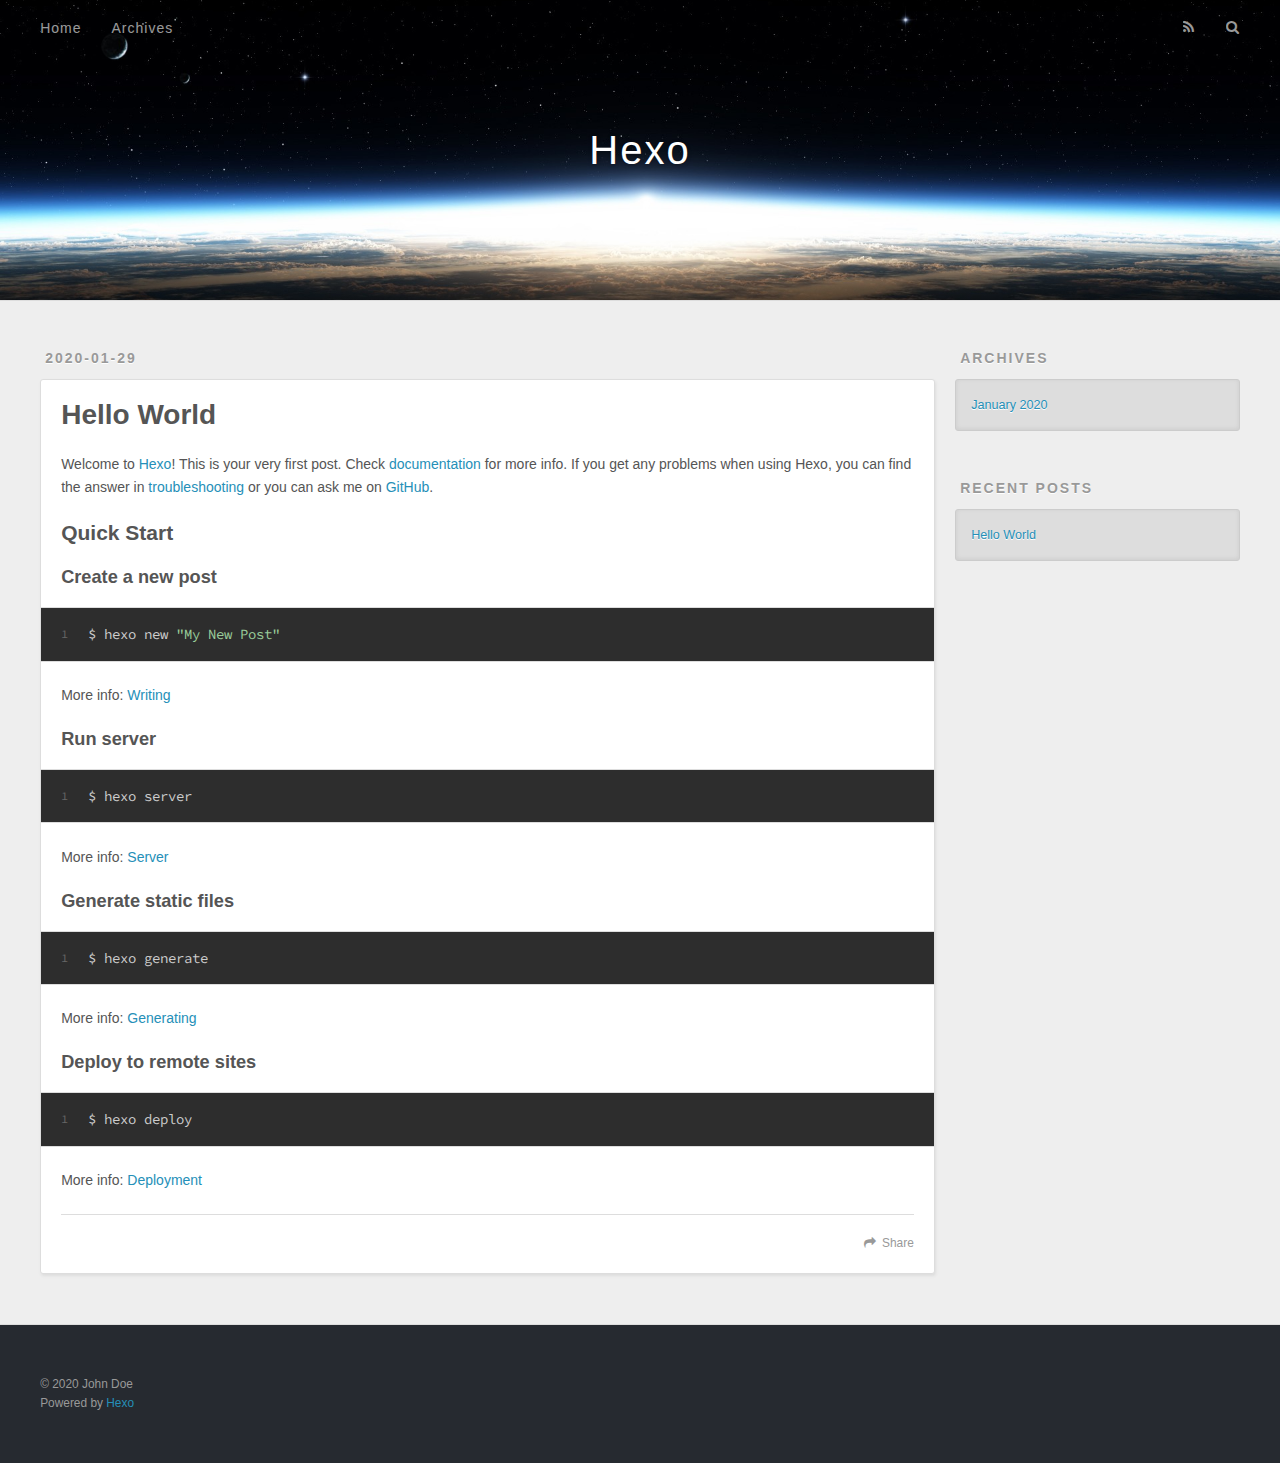
==== index.html @ 9fbd3152 "Site updated: 2020-01-29 19:41:15" ====
<!DOCTYPE html>
<html>
<head>
  <meta charset="utf-8">
  

  
  <title>Hexo</title>
  <meta name="viewport" content="width=device-width, initial-scale=1, maximum-scale=1">
  <meta property="og:type" content="website">
<meta property="og:title" content="Hexo">
<meta property="og:url" content="http://yoursite.com/index.html">
<meta property="og:site_name" content="Hexo">
<meta property="og:locale" content="en_US">
<meta property="article:author" content="John Doe">
<meta name="twitter:card" content="summary">
  
    <link rel="alternate" href="/atom.xml" title="Hexo" type="application/atom+xml">
  
  
    <link rel="icon" href="/favicon.png">
  
  
    <link href="//fonts.googleapis.com/css?family=Source+Code+Pro" rel="stylesheet" type="text/css">
  
  
<link rel="stylesheet" href="/css/style.css">

<meta name="generator" content="Hexo 4.2.0"></head>

<body>
  <div id="container">
    <div id="wrap">
      <header id="header">
  <div id="banner"></div>
  <div id="header-outer" class="outer">
    <div id="header-title" class="inner">
      <h1 id="logo-wrap">
        <a href="/" id="logo">Hexo</a>
      </h1>
      
    </div>
    <div id="header-inner" class="inner">
      <nav id="main-nav">
        <a id="main-nav-toggle" class="nav-icon"></a>
        
          <a class="main-nav-link" href="/">Home</a>
        
          <a class="main-nav-link" href="/archives">Archives</a>
        
      </nav>
      <nav id="sub-nav">
        
          <a id="nav-rss-link" class="nav-icon" href="/atom.xml" title="RSS Feed"></a>
        
        <a id="nav-search-btn" class="nav-icon" title="Search"></a>
      </nav>
      <div id="search-form-wrap">
        <form action="//google.com/search" method="get" accept-charset="UTF-8" class="search-form"><input type="search" name="q" class="search-form-input" placeholder="Search"><button type="submit" class="search-form-submit">&#xF002;</button><input type="hidden" name="sitesearch" value="http://yoursite.com"></form>
      </div>
    </div>
  </div>
</header>
      <div class="outer">
        <section id="main">
  
    <article id="post-hello-world" class="article article-type-post" itemscope itemprop="blogPost">
  <div class="article-meta">
    <a href="/2020/01/29/hello-world/" class="article-date">
  <time datetime="2020-01-29T11:26:31.900Z" itemprop="datePublished">2020-01-29</time>
</a>
    
  </div>
  <div class="article-inner">
    
    
      <header class="article-header">
        
  
    <h1 itemprop="name">
      <a class="article-title" href="/2020/01/29/hello-world/">Hello World</a>
    </h1>
  

      </header>
    
    <div class="article-entry" itemprop="articleBody">
      
        <p>Welcome to <a href="https://hexo.io/" target="_blank" rel="noopener">Hexo</a>! This is your very first post. Check <a href="https://hexo.io/docs/" target="_blank" rel="noopener">documentation</a> for more info. If you get any problems when using Hexo, you can find the answer in <a href="https://hexo.io/docs/troubleshooting.html" target="_blank" rel="noopener">troubleshooting</a> or you can ask me on <a href="https://github.com/hexojs/hexo/issues" target="_blank" rel="noopener">GitHub</a>.</p>
<h2 id="Quick-Start"><a href="#Quick-Start" class="headerlink" title="Quick Start"></a>Quick Start</h2><h3 id="Create-a-new-post"><a href="#Create-a-new-post" class="headerlink" title="Create a new post"></a>Create a new post</h3><figure class="highlight bash"><table><tr><td class="gutter"><pre><span class="line">1</span><br></pre></td><td class="code"><pre><span class="line">$ hexo new <span class="string">"My New Post"</span></span><br></pre></td></tr></table></figure>

<p>More info: <a href="https://hexo.io/docs/writing.html" target="_blank" rel="noopener">Writing</a></p>
<h3 id="Run-server"><a href="#Run-server" class="headerlink" title="Run server"></a>Run server</h3><figure class="highlight bash"><table><tr><td class="gutter"><pre><span class="line">1</span><br></pre></td><td class="code"><pre><span class="line">$ hexo server</span><br></pre></td></tr></table></figure>

<p>More info: <a href="https://hexo.io/docs/server.html" target="_blank" rel="noopener">Server</a></p>
<h3 id="Generate-static-files"><a href="#Generate-static-files" class="headerlink" title="Generate static files"></a>Generate static files</h3><figure class="highlight bash"><table><tr><td class="gutter"><pre><span class="line">1</span><br></pre></td><td class="code"><pre><span class="line">$ hexo generate</span><br></pre></td></tr></table></figure>

<p>More info: <a href="https://hexo.io/docs/generating.html" target="_blank" rel="noopener">Generating</a></p>
<h3 id="Deploy-to-remote-sites"><a href="#Deploy-to-remote-sites" class="headerlink" title="Deploy to remote sites"></a>Deploy to remote sites</h3><figure class="highlight bash"><table><tr><td class="gutter"><pre><span class="line">1</span><br></pre></td><td class="code"><pre><span class="line">$ hexo deploy</span><br></pre></td></tr></table></figure>

<p>More info: <a href="https://hexo.io/docs/one-command-deployment.html" target="_blank" rel="noopener">Deployment</a></p>

      
    </div>
    <footer class="article-footer">
      <a data-url="http://yoursite.com/2020/01/29/hello-world/" data-id="ck5z8h2la00008cvie84x15fy" class="article-share-link">Share</a>
      
      
    </footer>
  </div>
  
</article>


  


</section>
        
          <aside id="sidebar">
  
    

  
    

  
    
  
    
  <div class="widget-wrap">
    <h3 class="widget-title">Archives</h3>
    <div class="widget">
      <ul class="archive-list"><li class="archive-list-item"><a class="archive-list-link" href="/archives/2020/01/">January 2020</a></li></ul>
    </div>
  </div>


  
    
  <div class="widget-wrap">
    <h3 class="widget-title">Recent Posts</h3>
    <div class="widget">
      <ul>
        
          <li>
            <a href="/2020/01/29/hello-world/">Hello World</a>
          </li>
        
      </ul>
    </div>
  </div>

  
</aside>
        
      </div>
      <footer id="footer">
  
  <div class="outer">
    <div id="footer-info" class="inner">
      &copy; 2020 John Doe<br>
      Powered by <a href="http://hexo.io/" target="_blank">Hexo</a>
    </div>
  </div>
</footer>
    </div>
    <nav id="mobile-nav">
  
    <a href="/" class="mobile-nav-link">Home</a>
  
    <a href="/archives" class="mobile-nav-link">Archives</a>
  
</nav>
    

<script src="//ajax.googleapis.com/ajax/libs/jquery/2.0.3/jquery.min.js"></script>


  
<link rel="stylesheet" href="/fancybox/jquery.fancybox.css">

  
<script src="/fancybox/jquery.fancybox.pack.js"></script>




<script src="/js/script.js"></script>




  </div>
</body>
</html>
---- css/style.css ----
body {
  width: 100%;
}
body:before,
body:after {
  content: "";
  display: table;
}
body:after {
  clear: both;
}
html,
body,
div,
span,
applet,
object,
iframe,
h1,
h2,
h3,
h4,
h5,
h6,
p,
blockquote,
pre,
a,
abbr,
acronym,
address,
big,
cite,
code,
del,
dfn,
em,
img,
ins,
kbd,
q,
s,
samp,
small,
strike,
strong,
sub,
sup,
tt,
var,
dl,
dt,
dd,
ol,
ul,
li,
fieldset,
form,
label,
legend,
table,
caption,
tbody,
tfoot,
thead,
tr,
th,
td {
  margin: 0;
  padding: 0;
  border: 0;
  outline: 0;
  font-weight: inherit;
  font-style: inherit;
  font-family: inherit;
  font-size: 100%;
  vertical-align: baseline;
}
body {
  line-height: 1;
  color: #000;
  background: #fff;
}
ol,
ul {
  list-style: none;
}
table {
  border-collapse: separate;
  border-spacing: 0;
  vertical-align: middle;
}
caption,
th,
td {
  text-align: left;
  font-weight: normal;
  vertical-align: middle;
}
a img {
  border: none;
}
input,
button {
  margin: 0;
  padding: 0;
}
input::-moz-focus-inner,
button::-moz-focus-inner {
  border: 0;
  padding: 0;
}
@font-face {
  font-family: FontAwesome;
  font-style: normal;
  font-weight: normal;
  src: url("fonts/fontawesome-webfont.eot?v=#4.0.3");
  src: url("fonts/fontawesome-webfont.eot?#iefix&v=#4.0.3") format("embedded-opentype"), url("fonts/fontawesome-webfont.woff?v=#4.0.3") format("woff"), url("fonts/fontawesome-webfont.ttf?v=#4.0.3") format("truetype"), url("fonts/fontawesome-webfont.svg#fontawesomeregular?v=#4.0.3") format("svg");
}
html,
body,
#container {
  height: 100%;
}
body {
  background: #eee;
  font: 14px -apple-system, BlinkMacSystemFont, "Segoe UI", "Roboto", "Oxygen", "Ubuntu", "Cantarell", "Fira Sans", "Droid Sans", "Helvetica Neue", sans-serif;
  -webkit-text-size-adjust: 100%;
}
.outer {
  max-width: 1220px;
  margin: 0 auto;
  padding: 0 20px;
}
.outer:before,
.outer:after {
  content: "";
  display: table;
}
.outer:after {
  clear: both;
}
.inner {
  display: inline;
  float: left;
  width: 98.33333333333333%;
  margin: 0 0.833333333333333%;
}
.left,
.alignleft {
  float: left;
}
.right,
.alignright {
  float: right;
}
.clear {
  clear: both;
}
#container {
  position: relative;
}
.mobile-nav-on {
  overflow: hidden;
}
#wrap {
  height: 100%;
  width: 100%;
  position: absolute;
  top: 0;
  left: 0;
  -webkit-transition: 0.2s ease-out;
  -moz-transition: 0.2s ease-out;
  -ms-transition: 0.2s ease-out;
  transition: 0.2s ease-out;
  z-index: 1;
  background: #eee;
}
.mobile-nav-on #wrap {
  left: 280px;
}
@media screen and (min-width: 768px) {
  #main {
    display: inline;
    float: left;
    width: 73.33333333333333%;
    margin: 0 0.833333333333333%;
  }
}
.article-date,
.article-category-link,
.archive-year,
.widget-title {
  text-decoration: none;
  text-transform: uppercase;
  letter-spacing: 2px;
  color: #999;
  margin-bottom: 1em;
  margin-left: 5px;
  line-height: 1em;
  text-shadow: 0 1px #fff;
  font-weight: bold;
}
.article-inner,
.archive-article-inner {
  background: #fff;
  -webkit-box-shadow: 1px 2px 3px #ddd;
  box-shadow: 1px 2px 3px #ddd;
  border: 1px solid #ddd;
  border-radius: 3px;
}
.article-entry h1,
.widget h1 {
  font-size: 2em;
}
.article-entry h2,
.widget h2 {
  font-size: 1.5em;
}
.article-entry h3,
.widget h3 {
  font-size: 1.3em;
}
.article-entry h4,
.widget h4 {
  font-size: 1.2em;
}
.article-entry h5,
.widget h5 {
  font-size: 1em;
}
.article-entry h6,
.widget h6 {
  font-size: 1em;
  color: #999;
}
.article-entry hr,
.widget hr {
  border: 1px dashed #ddd;
}
.article-entry strong,
.widget strong {
  font-weight: bold;
}
.article-entry em,
.widget em,
.article-entry cite,
.widget cite {
  font-style: italic;
}
.article-entry sup,
.widget sup,
.article-entry sub,
.widget sub {
  font-size: 0.75em;
  line-height: 0;
  position: relative;
  vertical-align: baseline;
}
.article-entry sup,
.widget sup {
  top: -0.5em;
}
.article-entry sub,
.widget sub {
  bottom: -0.2em;
}
.article-entry small,
.widget small {
  font-size: 0.85em;
}
.article-entry acronym,
.widget acronym,
.article-entry abbr,
.widget abbr {
  border-bottom: 1px dotted;
}
.article-entry ul,
.widget ul,
.article-entry ol,
.widget ol,
.article-entry dl,
.widget dl {
  margin: 0 20px;
  line-height: 1.6em;
}
.article-entry ul ul,
.widget ul ul,
.article-entry ol ul,
.widget ol ul,
.article-entry ul ol,
.widget ul ol,
.article-entry ol ol,
.widget ol ol {
  margin-top: 0;
  margin-bottom: 0;
}
.article-entry ul,
.widget ul {
  list-style: disc;
}
.article-entry ol,
.widget ol {
  list-style: decimal;
}
.article-entry dt,
.widget dt {
  font-weight: bold;
}
#header {
  height: 300px;
  position: relative;
  border-bottom: 1px solid #ddd;
}
#header:before,
#header:after {
  content: "";
  position: absolute;
  left: 0;
  right: 0;
  height: 40px;
}
#header:before {
  top: 0;
  background: -webkit-linear-gradient(rgba(0,0,0,0.2), transparent);
  background: -moz-linear-gradient(rgba(0,0,0,0.2), transparent);
  background: -ms-linear-gradient(rgba(0,0,0,0.2), transparent);
  background: linear-gradient(rgba(0,0,0,0.2), transparent);
}
#header:after {
  bottom: 0;
  background: -webkit-linear-gradient(transparent, rgba(0,0,0,0.2));
  background: -moz-linear-gradient(transparent, rgba(0,0,0,0.2));
  background: -ms-linear-gradient(transparent, rgba(0,0,0,0.2));
  background: linear-gradient(transparent, rgba(0,0,0,0.2));
}
#header-outer {
  height: 100%;
  position: relative;
}
#header-inner {
  position: relative;
  overflow: hidden;
}
#banner {
  position: absolute;
  top: 0;
  left: 0;
  width: 100%;
  height: 100%;
  background: url("images/banner.jpg") center #000;
  -webkit-background-size: cover;
  -moz-background-size: cover;
  background-size: cover;
  z-index: -1;
}
#header-title {
  text-align: center;
  height: 40px;
  position: absolute;
  top: 50%;
  left: 0;
  margin-top: -20px;
}
#logo,
#subtitle {
  text-decoration: none;
  color: #fff;
  font-weight: 300;
  text-shadow: 0 1px 4px rgba(0,0,0,0.3);
}
#logo {
  font-size: 40px;
  line-height: 40px;
  letter-spacing: 2px;
}
#subtitle {
  font-size: 16px;
  line-height: 16px;
  letter-spacing: 1px;
}
#subtitle-wrap {
  margin-top: 16px;
}
#main-nav {
  float: left;
  margin-left: -15px;
}
.nav-icon,
.main-nav-link {
  float: left;
  color: #fff;
  opacity: 0.6;
  text-decoration: none;
  text-shadow: 0 1px rgba(0,0,0,0.2);
  -webkit-transition: opacity 0.2s;
  -moz-transition: opacity 0.2s;
  -ms-transition: opacity 0.2s;
  transition: opacity 0.2s;
  display: block;
  padding: 20px 15px;
}
.nav-icon:hover,
.main-nav-link:hover {
  opacity: 1;
}
.nav-icon {
  font-family: FontAwesome;
  text-align: center;
  font-size: 14px;
  width: 14px;
  height: 14px;
  padding: 20px 15px;
  position: relative;
  cursor: pointer;
}
.main-nav-link {
  font-weight: 300;
  letter-spacing: 1px;
}
@media screen and (max-width: 479px) {
  .main-nav-link {
    display: none;
  }
}
#main-nav-toggle {
  display: none;
}
#main-nav-toggle:before {
  content: "\f0c9";
}
@media screen and (max-width: 479px) {
  #main-nav-toggle {
    display: block;
  }
}
#sub-nav {
  float: right;
  margin-right: -15px;
}
#nav-rss-link:before {
  content: "\f09e";
}
#nav-search-btn:before {
  content: "\f002";
}
#search-form-wrap {
  position: absolute;
  top: 15px;
  width: 150px;
  height: 30px;
  right: -150px;
  opacity: 0;
  -webkit-transition: 0.2s ease-out;
  -moz-transition: 0.2s ease-out;
  -ms-transition: 0.2s ease-out;
  transition: 0.2s ease-out;
}
#search-form-wrap.on {
  opacity: 1;
  right: 0;
}
@media screen and (max-width: 479px) {
  #search-form-wrap {
    width: 100%;
    right: -100%;
  }
}
.search-form {
  position: absolute;
  top: 0;
  left: 0;
  right: 0;
  background: #fff;
  padding: 5px 15px;
  border-radius: 15px;
  -webkit-box-shadow: 0 0 10px rgba(0,0,0,0.3);
  box-shadow: 0 0 10px rgba(0,0,0,0.3);
}
.search-form-input {
  border: none;
  background: none;
  color: #555;
  width: 100%;
  font: 13px -apple-system, BlinkMacSystemFont, "Segoe UI", "Roboto", "Oxygen", "Ubuntu", "Cantarell", "Fira Sans", "Droid Sans", "Helvetica Neue", sans-serif;
  outline: none;
}
.search-form-input::-webkit-search-results-decoration,
.search-form-input::-webkit-search-cancel-button {
  -webkit-appearance: none;
}
.search-form-submit {
  position: absolute;
  top: 50%;
  right: 10px;
  margin-top: -7px;
  font: 13px FontAwesome;
  border: none;
  background: none;
  color: #bbb;
  cursor: pointer;
}
.search-form-submit:hover,
.search-form-submit:focus {
  color: #777;
}
.article {
  margin: 50px 0;
}
.article-inner {
  overflow: hidden;
}
.article-meta:before,
.article-meta:after {
  content: "";
  display: table;
}
.article-meta:after {
  clear: both;
}
.article-date {
  float: left;
}
.article-category {
  float: left;
  line-height: 1em;
  color: #ccc;
  text-shadow: 0 1px #fff;
  margin-left: 8px;
}
.article-category:before {
  content: "\2022";
}
.article-category-link {
  margin: 0 12px 1em;
}
.article-header {
  padding: 20px 20px 0;
}
.article-title {
  text-decoration: none;
  font-size: 2em;
  font-weight: bold;
  color: #555;
  line-height: 1.1em;
  -webkit-transition: color 0.2s;
  -moz-transition: color 0.2s;
  -ms-transition: color 0.2s;
  transition: color 0.2s;
}
a.article-title:hover {
  color: #258fb8;
}
.article-entry {
  color: #555;
  padding: 0 20px;
}
.article-entry:before,
.article-entry:after {
  content: "";
  display: table;
}
.article-entry:after {
  clear: both;
}
.article-entry p,
.article-entry table {
  line-height: 1.6em;
  margin: 1.6em 0;
}
.article-entry h1,
.article-entry h2,
.article-entry h3,
.article-entry h4,
.article-entry h5,
.article-entry h6 {
  font-weight: bold;
}
.article-entry h1,
.article-entry h2,
.article-entry h3,
.article-entry h4,
.article-entry h5,
.article-entry h6 {
  line-height: 1.1em;
  margin: 1.1em 0;
}
.article-entry a {
  color: #258fb8;
  text-decoration: none;
}
.article-entry a:hover {
  text-decoration: underline;
}
.article-entry ul,
.article-entry ol,
.article-entry dl {
  margin-top: 1.6em;
  margin-bottom: 1.6em;
}
.article-entry img,
.article-entry video {
  max-width: 100%;
  height: auto;
  display: block;
  margin: auto;
}
.article-entry iframe {
  border: none;
}
.article-entry table {
  width: 100%;
  border-collapse: collapse;
  border-spacing: 0;
}
.article-entry th {
  font-weight: bold;
  border-bottom: 3px solid #ddd;
  padding-bottom: 0.5em;
}
.article-entry td {
  border-bottom: 1px solid #ddd;
  padding: 10px 0;
}
.article-entry blockquote {
  font-family: Georgia, "Times New Roman", serif;
  font-size: 1.4em;
  margin: 1.6em 20px;
  text-align: center;
}
.article-entry blockquote footer {
  font-size: 14px;
  margin: 1.6em 0;
  font-family: -apple-system, BlinkMacSystemFont, "Segoe UI", "Roboto", "Oxygen", "Ubuntu", "Cantarell", "Fira Sans", "Droid Sans", "Helvetica Neue", sans-serif;
}
.article-entry blockquote footer cite:before {
  content: "—";
  padding: 0 0.5em;
}
.article-entry .pullquote {
  text-align: left;
  width: 45%;
  margin: 0;
}
.article-entry .pullquote.left {
  margin-left: 0.5em;
  margin-right: 1em;
}
.article-entry .pullquote.right {
  margin-right: 0.5em;
  margin-left: 1em;
}
.article-entry .caption {
  color: #999;
  display: block;
  font-size: 0.9em;
  margin-top: 0.5em;
  position: relative;
  text-align: center;
}
.article-entry .video-container {
  position: relative;
  padding-top: 56.25%;
  height: 0;
  overflow: hidden;
}
.article-entry .video-container iframe,
.article-entry .video-container object,
.article-entry .video-container embed {
  position: absolute;
  top: 0;
  left: 0;
  width: 100%;
  height: 100%;
  margin-top: 0;
}
.article-more-link a {
  display: inline-block;
  line-height: 1em;
  padding: 6px 15px;
  border-radius: 15px;
  background: #eee;
  color: #999;
  text-shadow: 0 1px #fff;
  text-decoration: none;
}
.article-more-link a:hover {
  background: #258fb8;
  color: #fff;
  text-decoration: none;
  text-shadow: 0 1px #1e7293;
}
.article-footer {
  font-size: 0.85em;
  line-height: 1.6em;
  border-top: 1px solid #ddd;
  padding-top: 1.6em;
  margin: 0 20px 20px;
}
.article-footer:before,
.article-footer:after {
  content: "";
  display: table;
}
.article-footer:after {
  clear: both;
}
.article-footer a {
  color: #999;
  text-decoration: none;
}
.article-footer a:hover {
  color: #555;
}
.article-tag-list-item {
  float: left;
  margin-right: 10px;
}
.article-tag-list-link:before {
  content: "#";
}
.article-comment-link {
  float: right;
}
.article-comment-link:before {
  content: "\f075";
  font-family: FontAwesome;
  padding-right: 8px;
}
.article-share-link {
  cursor: pointer;
  float: right;
  margin-left: 20px;
}
.article-share-link:before {
  content: "\f064";
  font-family: FontAwesome;
  padding-right: 6px;
}
#article-nav {
  position: relative;
}
#article-nav:before,
#article-nav:after {
  content: "";
  display: table;
}
#article-nav:after {
  clear: both;
}
@media screen and (min-width: 768px) {
  #article-nav {
    margin: 50px 0;
  }
  #article-nav:before {
    width: 8px;
    height: 8px;
    position: absolute;
    top: 50%;
    left: 50%;
    margin-top: -4px;
    margin-left: -4px;
    content: "";
    border-radius: 50%;
    background: #ddd;
    -webkit-box-shadow: 0 1px 2px #fff;
    box-shadow: 0 1px 2px #fff;
  }
}
.article-nav-link-wrap {
  text-decoration: none;
  text-shadow: 0 1px #fff;
  color: #999;
  -webkit-box-sizing: border-box;
  -moz-box-sizing: border-box;
  box-sizing: border-box;
  margin-top: 50px;
  text-align: center;
  display: block;
}
.article-nav-link-wrap:hover {
  color: #555;
}
@media screen and (min-width: 768px) {
  .article-nav-link-wrap {
    width: 50%;
    margin-top: 0;
  }
}
@media screen and (min-width: 768px) {
  #article-nav-newer {
    float: left;
    text-align: right;
    padding-right: 20px;
  }
}
@media screen and (min-width: 768px) {
  #article-nav-older {
    float: right;
    text-align: left;
    padding-left: 20px;
  }
}
.article-nav-caption {
  text-transform: uppercase;
  letter-spacing: 2px;
  color: #ddd;
  line-height: 1em;
  font-weight: bold;
}
#article-nav-newer .article-nav-caption {
  margin-right: -2px;
}
.article-nav-title {
  font-size: 0.85em;
  line-height: 1.6em;
  margin-top: 0.5em;
}
.article-share-box {
  position: absolute;
  display: none;
  background: #fff;
  -webkit-box-shadow: 1px 2px 10px rgba(0,0,0,0.2);
  box-shadow: 1px 2px 10px rgba(0,0,0,0.2);
  border-radius: 3px;
  margin-left: -145px;
  overflow: hidden;
  z-index: 1;
}
.article-share-box.on {
  display: block;
}
.article-share-input {
  width: 100%;
  background: none;
  -webkit-box-sizing: border-box;
  -moz-box-sizing: border-box;
  box-sizing: border-box;
  font: 14px -apple-system, BlinkMacSystemFont, "Segoe UI", "Roboto", "Oxygen", "Ubuntu", "Cantarell", "Fira Sans", "Droid Sans", "Helvetica Neue", sans-serif;
  padding: 0 15px;
  color: #555;
  outline: none;
  border: 1px solid #ddd;
  border-radius: 3px 3px 0 0;
  height: 36px;
  line-height: 36px;
}
.article-share-links {
  background: #eee;
}
.article-share-links:before,
.article-share-links:after {
  content: "";
  display: table;
}
.article-share-links:after {
  clear: both;
}
.article-share-twitter,
.article-share-facebook,
.article-share-pinterest,
.article-share-google {
  width: 50px;
  height: 36px;
  display: block;
  float: left;
  position: relative;
  color: #999;
  text-shadow: 0 1px #fff;
}
.article-share-twitter:before,
.article-share-facebook:before,
.article-share-pinterest:before,
.article-share-google:before {
  font-size: 20px;
  font-family: FontAwesome;
  width: 20px;
  height: 20px;
  position: absolute;
  top: 50%;
  left: 50%;
  margin-top: -10px;
  margin-left: -10px;
  text-align: center;
}
.article-share-twitter:hover,
.article-share-facebook:hover,
.article-share-pinterest:hover,
.article-share-google:hover {
  color: #fff;
}
.article-share-twitter:before {
  content: "\f099";
}
.article-share-twitter:hover {
  background: #00aced;
  text-shadow: 0 1px #008abe;
}
.article-share-facebook:before {
  content: "\f09a";
}
.article-share-facebook:hover {
  background: #3b5998;
  text-shadow: 0 1px #2f477a;
}
.article-share-pinterest:before {
  content: "\f0d2";
}
.article-share-pinterest:hover {
  background: #cb2027;
  text-shadow: 0 1px #a21a1f;
}
.article-share-google:before {
  content: "\f0d5";
}
.article-share-google:hover {
  background: #dd4b39;
  text-shadow: 0 1px #be3221;
}
.article-gallery {
  background: #000;
  position: relative;
}
.article-gallery-photos {
  position: relative;
  overflow: hidden;
}
.article-gallery-img {
  display: none;
  max-width: 100%;
}
.article-gallery-img:first-child {
  display: block;
}
.article-gallery-img.loaded {
  position: absolute;
  display: block;
}
.article-gallery-img img {
  display: block;
  max-width: 100%;
  margin: 0 auto;
}
#comments {
  background: #fff;
  -webkit-box-shadow: 1px 2px 3px #ddd;
  box-shadow: 1px 2px 3px #ddd;
  padding: 20px;
  border: 1px solid #ddd;
  border-radius: 3px;
  margin: 50px 0;
}
#comments a {
  color: #258fb8;
}
.archives-wrap {
  margin: 50px 0;
}
.archives:before,
.archives:after {
  content: "";
  display: table;
}
.archives:after {
  clear: both;
}
.archive-year-wrap {
  margin-bottom: 1em;
}
.archives {
  -webkit-column-gap: 10px;
  -moz-column-gap: 10px;
  column-gap: 10px;
}
@media screen and (min-width: 480px) and (max-width: 767px) {
  .archives {
    -webkit-column-count: 2;
    -moz-column-count: 2;
    column-count: 2;
  }
}
@media screen and (min-width: 768px) {
  .archives {
    -webkit-column-count: 3;
    -moz-column-count: 3;
    column-count: 3;
  }
}
.archive-article {
  -webkit-column-break-inside: avoid;
  page-break-inside: avoid;
  overflow: hidden;
  break-inside: avoid-column;
}
.archive-article-inner {
  padding: 10px;
  margin-bottom: 15px;
}
.archive-article-title {
  text-decoration: none;
  font-weight: bold;
  color: #555;
  -webkit-transition: color 0.2s;
  -moz-transition: color 0.2s;
  -ms-transition: color 0.2s;
  transition: color 0.2s;
  line-height: 1.6em;
}
.archive-article-title:hover {
  color: #258fb8;
}
.archive-article-footer {
  margin-top: 1em;
}
.archive-article-date {
  color: #999;
  text-decoration: none;
  font-size: 0.85em;
  line-height: 1em;
  margin-bottom: 0.5em;
  display: block;
}
#page-nav {
  margin: 50px auto;
  background: #fff;
  -webkit-box-shadow: 1px 2px 3px #ddd;
  box-shadow: 1px 2px 3px #ddd;
  border: 1px solid #ddd;
  border-radius: 3px;
  text-align: center;
  color: #999;
  overflow: hidden;
}
#page-nav:before,
#page-nav:after {
  content: "";
  display: table;
}
#page-nav:after {
  clear: both;
}
#page-nav a,
#page-nav span {
  padding: 10px 20px;
  line-height: 1;
  height: 2ex;
}
#page-nav a {
  color: #999;
  text-decoration: none;
}
#page-nav a:hover {
  background: #999;
  color: #fff;
}
#page-nav .prev {
  float: left;
}
#page-nav .next {
  float: right;
}
#page-nav .page-number {
  display: inline-block;
}
@media screen and (max-width: 479px) {
  #page-nav .page-number {
    display: none;
  }
}
#page-nav .current {
  color: #555;
  font-weight: bold;
}
#page-nav .space {
  color: #ddd;
}
#footer {
  background: #262a30;
  padding: 50px 0;
  border-top: 1px solid #ddd;
  color: #999;
}
#footer a {
  color: #258fb8;
  text-decoration: none;
}
#footer a:hover {
  text-decoration: underline;
}
#footer-info {
  line-height: 1.6em;
  font-size: 0.85em;
}
.article-entry pre,
.article-entry .highlight {
  background: #2d2d2d;
  margin: 0 -20px;
  padding: 15px 20px;
  border-style: solid;
  border-color: #ddd;
  border-width: 1px 0;
  overflow: auto;
  color: #ccc;
  line-height: 22.400000000000002px;
}
.article-entry .highlight .gutter pre,
.article-entry .gist .gist-file .gist-data .line-numbers {
  color: #666;
  font-size: 0.85em;
}
.article-entry pre,
.article-entry code {
  font-family: "Source Code Pro", Consolas, Monaco, Menlo, Consolas, monospace;
}
.article-entry code {
  background: #eee;
  text-shadow: 0 1px #fff;
  padding: 0 0.3em;
}
.article-entry pre code {
  background: none;
  text-shadow: none;
  padding: 0;
}
.article-entry .highlight pre {
  border: none;
  margin: 0;
  padding: 0;
}
.article-entry .highlight table {
  margin: 0;
  width: auto;
}
.article-entry .highlight td {
  border: none;
  padding: 0;
}
.article-entry .highlight figcaption {
  font-size: 0.85em;
  color: #999;
  line-height: 1em;
  margin-bottom: 1em;
}
.article-entry .highlight figcaption:before,
.article-entry .highlight figcaption:after {
  content: "";
  display: table;
}
.article-entry .highlight figcaption:after {
  clear: both;
}
.article-entry .highlight figcaption a {
  float: right;
}
.article-entry .highlight .gutter pre {
  text-align: right;
  padding-right: 20px;
}
.article-entry .highlight .line {
  height: 22.400000000000002px;
}
.article-entry .highlight .line.marked {
  background: #515151;
}
.article-entry .gist {
  margin: 0 -20px;
  border-style: solid;
  border-color: #ddd;
  border-width: 1px 0;
  background: #2d2d2d;
  padding: 15px 20px 15px 0;
}
.article-entry .gist .gist-file {
  border: none;
  font-family: "Source Code Pro", Consolas, Monaco, Menlo, Consolas, monospace;
  margin: 0;
}
.article-entry .gist .gist-file .gist-data {
  background: none;
  border: none;
}
.article-entry .gist .gist-file .gist-data .line-numbers {
  background: none;
  border: none;
  padding: 0 20px 0 0;
}
.article-entry .gist .gist-file .gist-data .line-data {
  padding: 0 !important;
}
.article-entry .gist .gist-file .highlight {
  margin: 0;
  padding: 0;
  border: none;
}
.article-entry .gist .gist-file .gist-meta {
  background: #2d2d2d;
  color: #999;
  font: 0.85em -apple-system, BlinkMacSystemFont, "Segoe UI", "Roboto", "Oxygen", "Ubuntu", "Cantarell", "Fira Sans", "Droid Sans", "Helvetica Neue", sans-serif;
  text-shadow: 0 0;
  padding: 0;
  margin-top: 1em;
  margin-left: 20px;
}
.article-entry .gist .gist-file .gist-meta a {
  color: #258fb8;
  font-weight: normal;
}
.article-entry .gist .gist-file .gist-meta a:hover {
  text-decoration: underline;
}
pre .comment,
pre .title {
  color: #999;
}
pre .variable,
pre .attribute,
pre .tag,
pre .regexp,
pre .ruby .constant,
pre .xml .tag .title,
pre .xml .pi,
pre .xml .doctype,
pre .html .doctype,
pre .css .id,
pre .css .class,
pre .css .pseudo {
  color: #f2777a;
}
pre .number,
pre .preprocessor,
pre .built_in,
pre .literal,
pre .params,
pre .constant {
  color: #f99157;
}
pre .class,
pre .ruby .class .title,
pre .css .rules .attribute {
  color: #9c9;
}
pre .string,
pre .value,
pre .inheritance,
pre .header,
pre .ruby .symbol,
pre .xml .cdata {
  color: #9c9;
}
pre .css .hexcolor {
  color: #6cc;
}
pre .function,
pre .python .decorator,
pre .python .title,
pre .ruby .function .title,
pre .ruby .title .keyword,
pre .perl .sub,
pre .javascript .title,
pre .coffeescript .title {
  color: #69c;
}
pre .keyword,
pre .javascript .function {
  color: #c9c;
}
@media screen and (max-width: 479px) {
  #mobile-nav {
    position: absolute;
    top: 0;
    left: 0;
    width: 280px;
    height: 100%;
    background: #191919;
    border-right: 1px solid #fff;
  }
}
@media screen and (max-width: 479px) {
  .mobile-nav-link {
    display: block;
    color: #999;
    text-decoration: none;
    padding: 15px 20px;
    font-weight: bold;
  }
  .mobile-nav-link:hover {
    color: #fff;
  }
}
@media screen and (min-width: 768px) {
  #sidebar {
    display: inline;
    float: left;
    width: 23.333333333333332%;
    margin: 0 0.833333333333333%;
  }
}
.widget-wrap {
  margin: 50px 0;
}
.widget {
  color: #777;
  text-shadow: 0 1px #fff;
  background: #ddd;
  -webkit-box-shadow: 0 -1px 4px #ccc inset;
  box-shadow: 0 -1px 4px #ccc inset;
  border: 1px solid #ccc;
  padding: 15px;
  border-radius: 3px;
}
.widget a {
  color: #258fb8;
  text-decoration: none;
}
.widget a:hover {
  text-decoration: underline;
}
.widget ul ul,
.widget ol ul,
.widget dl ul,
.widget ul ol,
.widget ol ol,
.widget dl ol,
.widget ul dl,
.widget ol dl,
.widget dl dl {
  margin-left: 15px;
  list-style: disc;
}
.widget {
  line-height: 1.6em;
  word-wrap: break-word;
  font-size: 0.9em;
}
.widget ul,
.widget ol {
  list-style: none;
  margin: 0;
}
.widget ul ul,
.widget ol ul,
.widget ul ol,
.widget ol ol {
  margin: 0 20px;
}
.widget ul ul,
.widget ol ul {
  list-style: disc;
}
.widget ul ol,
.widget ol ol {
  list-style: decimal;
}
.category-list-count,
.tag-list-count,
.archive-list-count {
  padding-left: 5px;
  color: #999;
  font-size: 0.85em;
}
.category-list-count:before,
.tag-list-count:before,
.archive-list-count:before {
  content: "(";
}
.category-list-count:after,
.tag-list-count:after,
.archive-list-count:after {
  content: ")";
}
.tagcloud a {
  margin-right: 5px;
  display: inline-block;
}
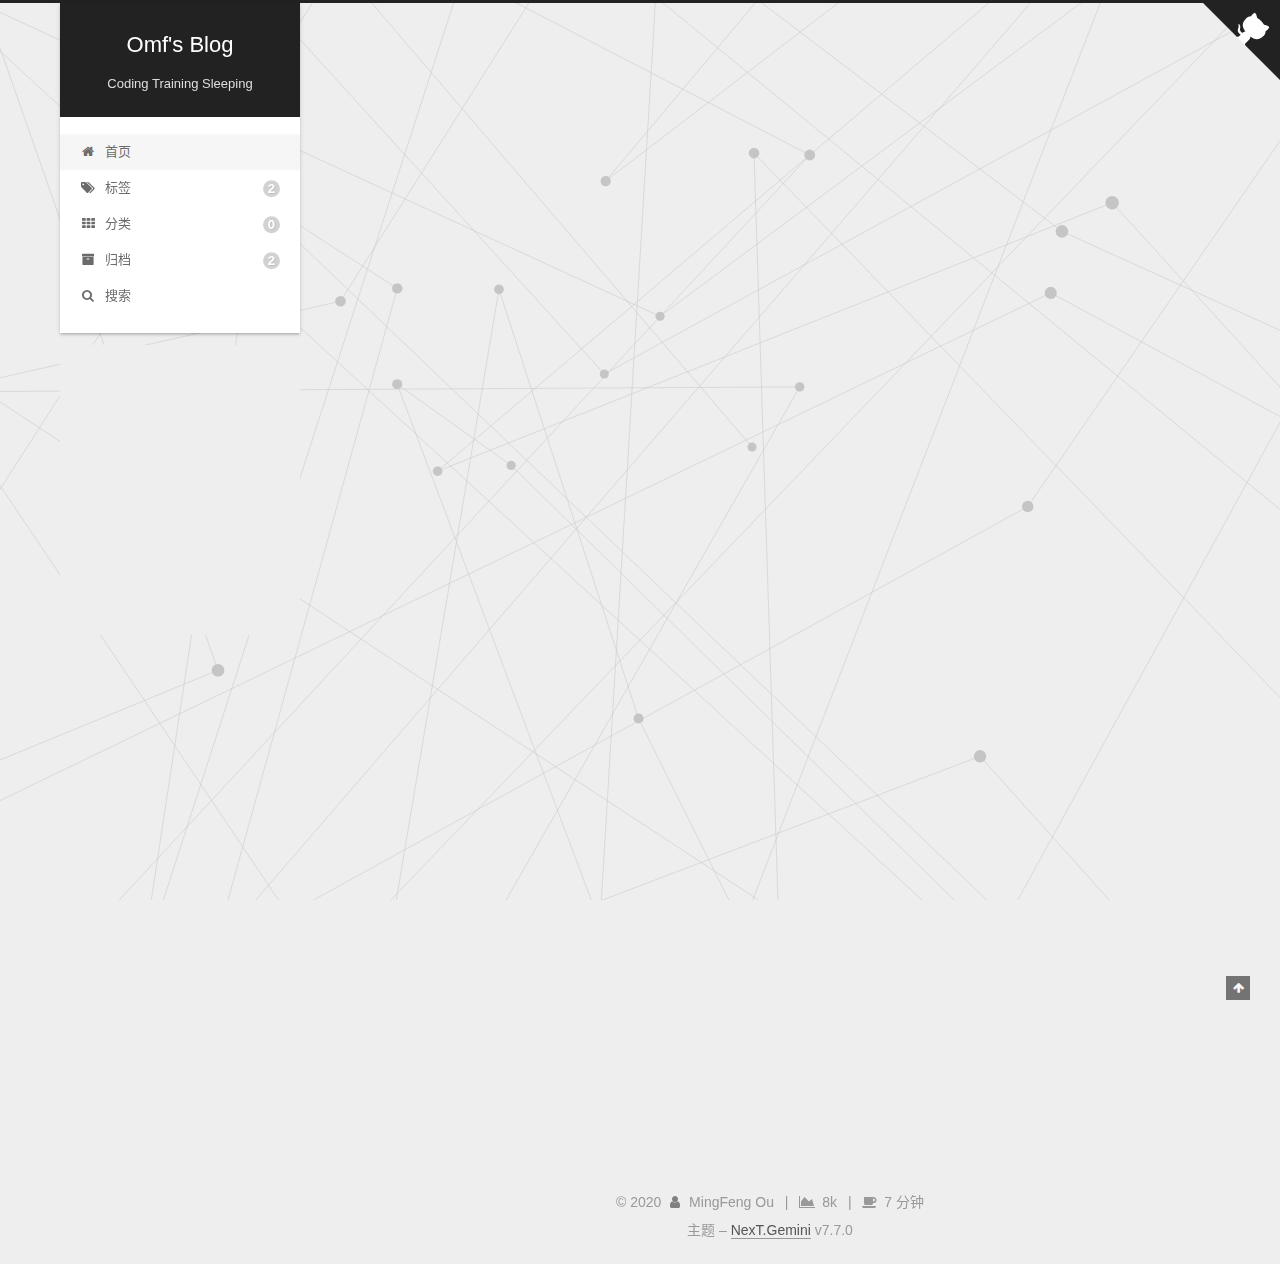
==== commit 6b86d326: "Site updated: 2020-01-30 00:45:20" ====
--- a/index.html
+++ b/index.html
@@ -1,196 +1,561 @@
 <!DOCTYPE html>
-<html>
+<html lang="zh-CN">
 <head>
-  <meta charset="utf-8">
-  
-
-  
-  <title>Hexo</title>
-  <meta name="viewport" content="width=device-width, initial-scale=1, maximum-scale=1">
+  <meta charset="UTF-8">
+<meta name="viewport" content="width=device-width, initial-scale=1, maximum-scale=2">
+<meta name="theme-color" content="#222">
+<meta name="generator" content="Hexo 4.2.0">
+  <link rel="apple-touch-icon" sizes="180x180" href="/images/apple-touch-icon-next.png">
+  <link rel="icon" type="image/png" sizes="32x32" href="/images/favicon-32x32-next.png">
+  <link rel="icon" type="image/png" sizes="16x16" href="/images/favicon-16x16-next.png">
+  <link rel="mask-icon" href="/images/logo.svg" color="#222">
+
+<link rel="stylesheet" href="/css/main.css">
+
+
+<link rel="stylesheet" href="/lib/font-awesome/css/font-awesome.min.css">
+
+
+<script id="hexo-configurations">
+  var NexT = window.NexT || {};
+  var CONFIG = {
+    hostname: new URL('http://yoursite.com').hostname,
+    root: '/',
+    scheme: 'Gemini',
+    version: '7.7.0',
+    exturl: false,
+    sidebar: {"position":"left","display":"post","padding":18,"offset":12,"onmobile":false},
+    copycode: {"enable":true,"show_result":true,"style":null},
+    back2top: {"enable":true,"sidebar":false,"scrollpercent":false},
+    bookmark: {"enable":false,"color":"#222","save":"auto"},
+    fancybox: false,
+    mediumzoom: false,
+    lazyload: false,
+    pangu: false,
+    comments: {"style":"tabs","active":null,"storage":true,"lazyload":false,"nav":null},
+    algolia: {
+      appID: '',
+      apiKey: '',
+      indexName: '',
+      hits: {"per_page":10},
+      labels: {"input_placeholder":"Search for Posts","hits_empty":"We didn't find any results for the search: ${query}","hits_stats":"${hits} results found in ${time} ms"}
+    },
+    localsearch: {"enable":true,"trigger":"auto","top_n_per_article":1,"unescape":false,"preload":false},
+    path: 'search.xml',
+    motion: {"enable":true,"async":false,"transition":{"post_block":"fadeIn","post_header":"slideDownIn","post_body":"slideDownIn","coll_header":"slideLeftIn","sidebar":"slideUpIn"}}
+  };
+</script>
+
   <meta property="og:type" content="website">
-<meta property="og:title" content="Hexo">
+<meta property="og:title" content="Omf&#39;s Blog">
 <meta property="og:url" content="http://yoursite.com/index.html">
-<meta property="og:site_name" content="Hexo">
-<meta property="og:locale" content="en_US">
-<meta property="article:author" content="John Doe">
+<meta property="og:site_name" content="Omf&#39;s Blog">
+<meta property="og:locale" content="zh_CN">
+<meta property="article:author" content="MingFeng Ou">
 <meta name="twitter:card" content="summary">
-  
-    <link rel="alternate" href="/atom.xml" title="Hexo" type="application/atom+xml">
-  
-  
-    <link rel="icon" href="/favicon.png">
-  
-  
-    <link href="//fonts.googleapis.com/css?family=Source+Code+Pro" rel="stylesheet" type="text/css">
-  
-  
-<link rel="stylesheet" href="/css/style.css">
-
-<meta name="generator" content="Hexo 4.2.0"></head>
-
-<body>
-  <div id="container">
-    <div id="wrap">
-      <header id="header">
-  <div id="banner"></div>
-  <div id="header-outer" class="outer">
-    <div id="header-title" class="inner">
-      <h1 id="logo-wrap">
-        <a href="/" id="logo">Hexo</a>
-      </h1>
+
+<link rel="canonical" href="http://yoursite.com/">
+
+
+<script id="page-configurations">
+  // https://hexo.io/docs/variables.html
+  CONFIG.page = {
+    sidebar: "",
+    isHome: true,
+    isPost: false
+  };
+</script>
+
+  <title>Omf's Blog</title>
+  
+
+
+
+
+
+
+  <noscript>
+  <style>
+  .use-motion .brand,
+  .use-motion .menu-item,
+  .sidebar-inner,
+  .use-motion .post-block,
+  .use-motion .pagination,
+  .use-motion .comments,
+  .use-motion .post-header,
+  .use-motion .post-body,
+  .use-motion .collection-header { opacity: initial; }
+
+  .use-motion .site-title,
+  .use-motion .site-subtitle {
+    opacity: initial;
+    top: initial;
+  }
+
+  .use-motion .logo-line-before i { left: initial; }
+  .use-motion .logo-line-after i { right: initial; }
+  </style>
+</noscript>
+
+</head>
+
+<body itemscope itemtype="http://schema.org/WebPage">
+  <div class="container use-motion">
+    <div class="headband"></div>
+
+    <header class="header" itemscope itemtype="http://schema.org/WPHeader">
+      <div class="header-inner"><div class="site-brand-container">
+  <div class="site-meta">
+
+    <div>
+      <a href="/" class="brand" rel="start">
+        <span class="logo-line-before"><i></i></span>
+        <span class="site-title">Omf's Blog</span>
+        <span class="logo-line-after"><i></i></span>
+      </a>
+    </div>
+        <p class="site-subtitle">Coding Training Sleeping</p>
+  </div>
+
+  <div class="site-nav-toggle">
+    <div class="toggle" aria-label="切换导航栏">
+      <span class="toggle-line toggle-line-first"></span>
+      <span class="toggle-line toggle-line-middle"></span>
+      <span class="toggle-line toggle-line-last"></span>
+    </div>
+  </div>
+</div>
+
+
+<nav class="site-nav">
+  
+  <ul id="menu" class="menu">
+        <li class="menu-item menu-item-home">
+
+    <a href="/" rel="section"><i class="fa fa-fw fa-home"></i>首页</a>
+
+  </li>
+        <li class="menu-item menu-item-tags">
+
+    <a href="/tags/" rel="section"><i class="fa fa-fw fa-tags"></i>标签<span class="badge">2</span></a>
+
+  </li>
+        <li class="menu-item menu-item-categories">
+
+    <a href="/categories/" rel="section"><i class="fa fa-fw fa-th"></i>分类<span class="badge">0</span></a>
+
+  </li>
+        <li class="menu-item menu-item-archives">
+
+    <a href="/archives/" rel="section"><i class="fa fa-fw fa-archive"></i>归档<span class="badge">2</span></a>
+
+  </li>
+      <li class="menu-item menu-item-search">
+        <a role="button" class="popup-trigger"><i class="fa fa-search fa-fw"></i>搜索
+        </a>
+      </li>
+  </ul>
+
+</nav>
+  <div class="site-search">
+    <div class="popup search-popup">
+    <div class="search-header">
+  <span class="search-icon">
+    <i class="fa fa-search"></i>
+  </span>
+  <div class="search-input-container">
+    <input autocomplete="off" autocorrect="off" autocapitalize="none"
+           placeholder="搜索..." spellcheck="false"
+           type="text" id="search-input">
+  </div>
+  <span class="popup-btn-close">
+    <i class="fa fa-times-circle"></i>
+  </span>
+</div>
+<div id="search-result"></div>
+
+</div>
+<div class="search-pop-overlay"></div>
+
+  </div>
+</div>
+    </header>
+
+    
+  <div class="back-to-top">
+    <i class="fa fa-arrow-up"></i>
+    <span>0%</span>
+  </div>
+
+  <a href="https://github.com/omf2333" class="github-corner" title="Follow me on GitHub" aria-label="Follow me on GitHub" rel="noopener" target="_blank"><svg width="80" height="80" viewBox="0 0 250 250" aria-hidden="true"><path d="M0,0 L115,115 L130,115 L142,142 L250,250 L250,0 Z"></path><path d="M128.3,109.0 C113.8,99.7 119.0,89.6 119.0,89.6 C122.0,82.7 120.5,78.6 120.5,78.6 C119.2,72.0 123.4,76.3 123.4,76.3 C127.3,80.9 125.5,87.3 125.5,87.3 C122.9,97.6 130.6,101.9 134.4,103.2" fill="currentColor" style="transform-origin: 130px 106px;" class="octo-arm"></path><path d="M115.0,115.0 C114.9,115.1 118.7,116.5 119.8,115.4 L133.7,101.6 C136.9,99.2 139.9,98.4 142.2,98.6 C133.8,88.0 127.5,74.4 143.8,58.0 C148.5,53.4 154.0,51.2 159.7,51.0 C160.3,49.4 163.2,43.6 171.4,40.1 C171.4,40.1 176.1,42.5 178.8,56.2 C183.1,58.6 187.2,61.8 190.9,65.4 C194.5,69.0 197.7,73.2 200.1,77.6 C213.8,80.2 216.3,84.9 216.3,84.9 C212.7,93.1 206.9,96.0 205.4,96.6 C205.1,102.4 203.0,107.8 198.3,112.5 C181.9,128.9 168.3,122.5 157.7,114.1 C157.9,116.9 156.7,120.9 152.7,124.9 L141.0,136.5 C139.8,137.7 141.6,141.9 141.8,141.8 Z" fill="currentColor" class="octo-body"></path></svg></a>
+
+
+    <main class="main">
+      <div class="main-inner">
+        <div class="content-wrap">
+          
+
+          <div class="content">
+            
+
+  <div class="posts-expand">
+        
+  
+  
+  <article itemscope itemtype="http://schema.org/Article" class="post-block home" lang="zh-CN">
+    <link itemprop="mainEntityOfPage" href="http://yoursite.com/2020/01/30/%E6%95%B0%E5%AD%97%E5%9B%BE%E5%83%8F%E5%A4%84%E7%90%86%E5%A4%8D%E4%B9%A0%E5%BD%92%E7%BA%B3/">
+
+    <span hidden itemprop="author" itemscope itemtype="http://schema.org/Person">
+      <meta itemprop="image" content="/images/avatar.gif">
+      <meta itemprop="name" content="MingFeng Ou">
+      <meta itemprop="description" content="">
+    </span>
+
+    <span hidden itemprop="publisher" itemscope itemtype="http://schema.org/Organization">
+      <meta itemprop="name" content="Omf's Blog">
+    </span>
+      <header class="post-header">
+        <h1 class="post-title" itemprop="name headline">
+          
+            <a href="/2020/01/30/%E6%95%B0%E5%AD%97%E5%9B%BE%E5%83%8F%E5%A4%84%E7%90%86%E5%A4%8D%E4%B9%A0%E5%BD%92%E7%BA%B3/" class="post-title-link" itemprop="url">数字图像处理复习归纳</a>
+        </h1>
+
+        <div class="post-meta">
+            <span class="post-meta-item">
+              <span class="post-meta-item-icon">
+                <i class="fa fa-calendar-o"></i>
+              </span>
+              <span class="post-meta-item-text">发表于</span>
+              
+
+              <time title="创建时间：2020-01-30 00:26:41 / 修改时间：00:43:02" itemprop="dateCreated datePublished" datetime="2020-01-30T00:26:41+08:00">2020-01-30</time>
+            </span>
+
+          <br>
+            <span class="post-meta-item" title="本文字数">
+              <span class="post-meta-item-icon">
+                <i class="fa fa-file-word-o"></i>
+              </span>
+                <span class="post-meta-item-text">本文字数：</span>
+              <span>7.4k</span>
+            </span>
+            <span class="post-meta-item" title="阅读时长">
+              <span class="post-meta-item-icon">
+                <i class="fa fa-clock-o"></i>
+              </span>
+                <span class="post-meta-item-text">阅读时长 &asymp;</span>
+              <span>7 分钟</span>
+            </span>
+
+        </div>
+      </header>
+
+    
+    
+    
+    <div class="post-body" itemprop="articleBody">
+
+      
+          <p>MIR 核磁共振成像 波段</p>
+<p>相关计算</p>
+<p>实验 FFT流程 (伪代码)</p>
+<p>直方图</p>
+<p>滤波去噪 (噪声与滤波器对应关系)</p>
+          <!--noindex-->
+            <div class="post-button">
+              <a class="btn" href="/2020/01/30/%E6%95%B0%E5%AD%97%E5%9B%BE%E5%83%8F%E5%A4%84%E7%90%86%E5%A4%8D%E4%B9%A0%E5%BD%92%E7%BA%B3/#more" rel="contents">
+                阅读全文 &raquo;
+              </a>
+            </div>
+          <!--/noindex-->
+        
       
     </div>
-    <div id="header-inner" class="inner">
-      <nav id="main-nav">
-        <a id="main-nav-toggle" class="nav-icon"></a>
-        
-          <a class="main-nav-link" href="/">Home</a>
-        
-          <a class="main-nav-link" href="/archives">Archives</a>
-        
-      </nav>
-      <nav id="sub-nav">
-        
-          <a id="nav-rss-link" class="nav-icon" href="/atom.xml" title="RSS Feed"></a>
-        
-        <a id="nav-search-btn" class="nav-icon" title="Search"></a>
-      </nav>
-      <div id="search-form-wrap">
-        <form action="//google.com/search" method="get" accept-charset="UTF-8" class="search-form"><input type="search" name="q" class="search-form-input" placeholder="Search"><button type="submit" class="search-form-submit">&#xF002;</button><input type="hidden" name="sitesearch" value="http://yoursite.com"></form>
-      </div>
-    </div>
-  </div>
-</header>
-      <div class="outer">
-        <section id="main">
-  
-    <article id="post-hello-world" class="article article-type-post" itemscope itemprop="blogPost">
-  <div class="article-meta">
-    <a href="/2020/01/29/hello-world/" class="article-date">
-  <time datetime="2020-01-29T11:26:31.900Z" itemprop="datePublished">2020-01-29</time>
-</a>
-    
-  </div>
-  <div class="article-inner">
-    
-    
-      <header class="article-header">
-        
-  
-    <h1 itemprop="name">
-      <a class="article-title" href="/2020/01/29/hello-world/">Hello World</a>
-    </h1>
-  
-
+
+    
+    
+    
+      <footer class="post-footer">
+        <div class="post-eof"></div>
+      </footer>
+  </article>
+  
+  
+  
+
+        
+  
+  
+  <article itemscope itemtype="http://schema.org/Article" class="post-block home" lang="zh-CN">
+    <link itemprop="mainEntityOfPage" href="http://yoursite.com/2020/01/29/hello-world/">
+
+    <span hidden itemprop="author" itemscope itemtype="http://schema.org/Person">
+      <meta itemprop="image" content="/images/avatar.gif">
+      <meta itemprop="name" content="MingFeng Ou">
+      <meta itemprop="description" content="">
+    </span>
+
+    <span hidden itemprop="publisher" itemscope itemtype="http://schema.org/Organization">
+      <meta itemprop="name" content="Omf's Blog">
+    </span>
+      <header class="post-header">
+        <h1 class="post-title" itemprop="name headline">
+          
+            <a href="/2020/01/29/hello-world/" class="post-title-link" itemprop="url">Hello World</a>
+        </h1>
+
+        <div class="post-meta">
+            <span class="post-meta-item">
+              <span class="post-meta-item-icon">
+                <i class="fa fa-calendar-o"></i>
+              </span>
+              <span class="post-meta-item-text">发表于</span>
+
+              <time title="创建时间：2020-01-29 19:26:31" itemprop="dateCreated datePublished" datetime="2020-01-29T19:26:31+08:00">2020-01-29</time>
+            </span>
+              <span class="post-meta-item">
+                <span class="post-meta-item-icon">
+                  <i class="fa fa-calendar-check-o"></i>
+                </span>
+                <span class="post-meta-item-text">更新于</span>
+                <time title="修改时间：2020-01-30 00:19:22" itemprop="dateModified" datetime="2020-01-30T00:19:22+08:00">2020-01-30</time>
+              </span>
+
+          <br>
+            <span class="post-meta-item" title="本文字数">
+              <span class="post-meta-item-icon">
+                <i class="fa fa-file-word-o"></i>
+              </span>
+                <span class="post-meta-item-text">本文字数：</span>
+              <span>357</span>
+            </span>
+            <span class="post-meta-item" title="阅读时长">
+              <span class="post-meta-item-icon">
+                <i class="fa fa-clock-o"></i>
+              </span>
+                <span class="post-meta-item-text">阅读时长 &asymp;</span>
+              <span>1 分钟</span>
+            </span>
+
+        </div>
       </header>
-    
-    <div class="article-entry" itemprop="articleBody">
+
+    
+    
+    
+    <div class="post-body" itemprop="articleBody">
+
       
-        <p>Welcome to <a href="https://hexo.io/" target="_blank" rel="noopener">Hexo</a>! This is your very first post. Check <a href="https://hexo.io/docs/" target="_blank" rel="noopener">documentation</a> for more info. If you get any problems when using Hexo, you can find the answer in <a href="https://hexo.io/docs/troubleshooting.html" target="_blank" rel="noopener">troubleshooting</a> or you can ask me on <a href="https://github.com/hexojs/hexo/issues" target="_blank" rel="noopener">GitHub</a>.</p>
+          <p>Welcome to <a href="https://hexo.io/" target="_blank" rel="noopener">Hexo</a>! This is your very first post. Check <a href="https://hexo.io/docs/" target="_blank" rel="noopener">documentation</a> for more info. If you get any problems when using Hexo, you can find the answer in <a href="https://hexo.io/docs/troubleshooting.html" target="_blank" rel="noopener">troubleshooting</a> or you can ask me on <a href="https://github.com/hexojs/hexo/issues" target="_blank" rel="noopener">GitHub</a>.</p>
+<a id="more"></a>
+
 <h2 id="Quick-Start"><a href="#Quick-Start" class="headerlink" title="Quick Start"></a>Quick Start</h2><h3 id="Create-a-new-post"><a href="#Create-a-new-post" class="headerlink" title="Create a new post"></a>Create a new post</h3><figure class="highlight bash"><table><tr><td class="gutter"><pre><span class="line">1</span><br></pre></td><td class="code"><pre><span class="line">$ hexo new <span class="string">"My New Post"</span></span><br></pre></td></tr></table></figure>
-
-<p>More info: <a href="https://hexo.io/docs/writing.html" target="_blank" rel="noopener">Writing</a></p>
-<h3 id="Run-server"><a href="#Run-server" class="headerlink" title="Run server"></a>Run server</h3><figure class="highlight bash"><table><tr><td class="gutter"><pre><span class="line">1</span><br></pre></td><td class="code"><pre><span class="line">$ hexo server</span><br></pre></td></tr></table></figure>
-
-<p>More info: <a href="https://hexo.io/docs/server.html" target="_blank" rel="noopener">Server</a></p>
-<h3 id="Generate-static-files"><a href="#Generate-static-files" class="headerlink" title="Generate static files"></a>Generate static files</h3><figure class="highlight bash"><table><tr><td class="gutter"><pre><span class="line">1</span><br></pre></td><td class="code"><pre><span class="line">$ hexo generate</span><br></pre></td></tr></table></figure>
-
-<p>More info: <a href="https://hexo.io/docs/generating.html" target="_blank" rel="noopener">Generating</a></p>
-<h3 id="Deploy-to-remote-sites"><a href="#Deploy-to-remote-sites" class="headerlink" title="Deploy to remote sites"></a>Deploy to remote sites</h3><figure class="highlight bash"><table><tr><td class="gutter"><pre><span class="line">1</span><br></pre></td><td class="code"><pre><span class="line">$ hexo deploy</span><br></pre></td></tr></table></figure>
-
-<p>More info: <a href="https://hexo.io/docs/one-command-deployment.html" target="_blank" rel="noopener">Deployment</a></p>
-
+          <!--noindex-->
+            <div class="post-button">
+              <a class="btn" href="/2020/01/29/hello-world/#more" rel="contents">
+                阅读全文 &raquo;
+              </a>
+            </div>
+          <!--/noindex-->
+        
       
     </div>
-    <footer class="article-footer">
-      <a data-url="http://yoursite.com/2020/01/29/hello-world/" data-id="ck5z8h2la00008cvie84x15fy" class="article-share-link">Share</a>
-      
-      
+
+    
+    
+    
+      <footer class="post-footer">
+        <div class="post-eof"></div>
+      </footer>
+  </article>
+  
+  
+  
+
+  </div>
+
+  
+
+
+
+          </div>
+          
+
+<script>
+  window.addEventListener('tabs:register', () => {
+    let activeClass = CONFIG.comments.activeClass;
+    if (CONFIG.comments.storage) {
+      activeClass = localStorage.getItem('comments_active') || activeClass;
+    }
+    if (activeClass) {
+      let activeTab = document.querySelector(`a[href="#comment-${activeClass}"]`);
+      if (activeTab) {
+        activeTab.click();
+      }
+    }
+  });
+  if (CONFIG.comments.storage) {
+    window.addEventListener('tabs:click', event => {
+      if (!event.target.matches('.tabs-comment .tab-content .tab-pane')) return;
+      let commentClass = event.target.classList[1];
+      localStorage.setItem('comments_active', commentClass);
+    });
+  }
+</script>
+
+        </div>
+          
+  
+  <div class="toggle sidebar-toggle">
+    <span class="toggle-line toggle-line-first"></span>
+    <span class="toggle-line toggle-line-middle"></span>
+    <span class="toggle-line toggle-line-last"></span>
+  </div>
+
+  <aside class="sidebar">
+    <div class="sidebar-inner">
+
+      <ul class="sidebar-nav motion-element">
+        <li class="sidebar-nav-toc">
+          文章目录
+        </li>
+        <li class="sidebar-nav-overview">
+          站点概览
+        </li>
+      </ul>
+
+      <!--noindex-->
+      <div class="post-toc-wrap sidebar-panel">
+      </div>
+      <!--/noindex-->
+
+      <div class="site-overview-wrap sidebar-panel">
+        <div class="site-author motion-element" itemprop="author" itemscope itemtype="http://schema.org/Person">
+    <img class="site-author-image" itemprop="image" alt="MingFeng Ou"
+      src="/images/avatar.gif">
+  <p class="site-author-name" itemprop="name">MingFeng Ou</p>
+  <div class="site-description" itemprop="description"></div>
+</div>
+<div class="site-state-wrap motion-element">
+  <nav class="site-state">
+      <div class="site-state-item site-state-posts">
+          <a href="/archives/">
+        
+          <span class="site-state-item-count">2</span>
+          <span class="site-state-item-name">日志</span>
+        </a>
+      </div>
+      <div class="site-state-item site-state-tags">
+            <a href="/tags/">
+          
+        <span class="site-state-item-count">2</span>
+        <span class="site-state-item-name">标签</span></a>
+      </div>
+  </nav>
+</div>
+  <div class="links-of-author motion-element">
+      <span class="links-of-author-item">
+        <a href="https://github.com/omf2333" title="GitHub → https:&#x2F;&#x2F;github.com&#x2F;omf2333" rel="noopener" target="_blank"><i class="fa fa-fw fa-github"></i></a>
+      </span>
+      <span class="links-of-author-item">
+        <a href="mailto:1923208364@qq.com" title="E-Mail → mailto:1923208364@qq.com" rel="noopener" target="_blank"><i class="fa fa-fw fa-envelope"></i></a>
+      </span>
+  </div>
+
+
+
+      </div>
+
+    </div>
+  </aside>
+  <div id="sidebar-dimmer"></div>
+
+
+      </div>
+    </main>
+
+    <footer class="footer">
+      <div class="footer-inner">
+        
+
+<div class="copyright">
+  
+  &copy; 
+  <span itemprop="copyrightYear">2020</span>
+  <span class="with-love">
+    <i class="fa fa-user"></i>
+  </span>
+  <span class="author" itemprop="copyrightHolder">MingFeng Ou</span>
+    <span class="post-meta-divider">|</span>
+    <span class="post-meta-item-icon">
+      <i class="fa fa-area-chart"></i>
+    </span>
+    <span title="站点总字数">8k</span>
+    <span class="post-meta-divider">|</span>
+    <span class="post-meta-item-icon">
+      <i class="fa fa-coffee"></i>
+    </span>
+    <span title="站点阅读时长">7 分钟</span>
+</div>
+  <div class="theme-info">主题 – <a href="https://theme-next.org/" class="theme-link" rel="noopener" target="_blank">NexT.Gemini</a> v7.7.0
+  </div>
+
+        
+
+
+
+
+
+
+
+
+      </div>
     </footer>
   </div>
-  
-</article>
-
-
-  
-
-
-</section>
-        
-          <aside id="sidebar">
-  
-    
-
-  
-    
-
-  
-    
-  
-    
-  <div class="widget-wrap">
-    <h3 class="widget-title">Archives</h3>
-    <div class="widget">
-      <ul class="archive-list"><li class="archive-list-item"><a class="archive-list-link" href="/archives/2020/01/">January 2020</a></li></ul>
-    </div>
-  </div>
-
-
-  
-    
-  <div class="widget-wrap">
-    <h3 class="widget-title">Recent Posts</h3>
-    <div class="widget">
-      <ul>
-        
-          <li>
-            <a href="/2020/01/29/hello-world/">Hello World</a>
-          </li>
-        
-      </ul>
-    </div>
-  </div>
-
-  
-</aside>
-        
-      </div>
-      <footer id="footer">
-  
-  <div class="outer">
-    <div id="footer-info" class="inner">
-      &copy; 2020 John Doe<br>
-      Powered by <a href="http://hexo.io/" target="_blank">Hexo</a>
-    </div>
-  </div>
-</footer>
-    </div>
-    <nav id="mobile-nav">
-  
-    <a href="/" class="mobile-nav-link">Home</a>
-  
-    <a href="/archives" class="mobile-nav-link">Archives</a>
-  
-</nav>
-    
-
-<script src="//ajax.googleapis.com/ajax/libs/jquery/2.0.3/jquery.min.js"></script>
-
-
-  
-<link rel="stylesheet" href="/fancybox/jquery.fancybox.css">
-
-  
-<script src="/fancybox/jquery.fancybox.pack.js"></script>
-
-
-
-
-<script src="/js/script.js"></script>
-
-
-
-
-  </div>
+
+  
+  <script src="/lib/anime.min.js"></script>
+  <script src="/lib/velocity/velocity.min.js"></script>
+  <script src="/lib/velocity/velocity.ui.min.js"></script>
+
+<script src="/js/utils.js"></script>
+
+<script src="/js/motion.js"></script>
+
+
+<script src="/js/schemes/pisces.js"></script>
+
+
+<script src="/js/next-boot.js"></script>
+
+
+  <script defer src="/lib/three/three.min.js"></script>
+    <script defer src="/lib/three/canvas_lines.min.js"></script>
+
+
+  
+
+
+
+
+  
+<script src="/js/local-search.js"></script>
+
+
+
+
+
+
+
+
+
+
+
+
+
+  
+
+  
+
 </body>
-</html>+</html>
--- a/css/main.css
+++ b/css/main.css
@@ -0,0 +1,2769 @@
+html {
+  line-height: 1.15; /* 1 */
+  -webkit-text-size-adjust: 100%; /* 2 */
+}
+body {
+  margin: 0;
+}
+main {
+  display: block;
+}
+h1 {
+  font-size: 2em;
+  margin: 0.67em 0;
+}
+hr {
+  box-sizing: content-box; /* 1 */
+  height: 0; /* 1 */
+  overflow: visible; /* 2 */
+}
+pre {
+  font-family: monospace, monospace; /* 1 */
+  font-size: 1em; /* 2 */
+}
+a {
+  background: transparent;
+}
+abbr[title] {
+  border-bottom: none; /* 1 */
+  text-decoration: underline; /* 2 */
+  text-decoration: underline dotted; /* 2 */
+}
+b,
+strong {
+  font-weight: bolder;
+}
+code,
+kbd,
+samp {
+  font-family: monospace, monospace; /* 1 */
+  font-size: 1em; /* 2 */
+}
+small {
+  font-size: 80%;
+}
+sub,
+sup {
+  font-size: 75%;
+  line-height: 0;
+  position: relative;
+  vertical-align: baseline;
+}
+sub {
+  bottom: -0.25em;
+}
+sup {
+  top: -0.5em;
+}
+img {
+  border-style: none;
+}
+button,
+input,
+optgroup,
+select,
+textarea {
+  font-family: inherit; /* 1 */
+  font-size: 100%; /* 1 */
+  line-height: 1.15; /* 1 */
+  margin: 0; /* 2 */
+}
+button,
+input {
+/* 1 */
+  overflow: visible;
+}
+button,
+select {
+/* 1 */
+  text-transform: none;
+}
+button,
+[type='button'],
+[type='reset'],
+[type='submit'] {
+  -webkit-appearance: button;
+}
+button::-moz-focus-inner,
+[type='button']::-moz-focus-inner,
+[type='reset']::-moz-focus-inner,
+[type='submit']::-moz-focus-inner {
+  border-style: none;
+  padding: 0;
+}
+button:-moz-focusring,
+[type='button']:-moz-focusring,
+[type='reset']:-moz-focusring,
+[type='submit']:-moz-focusring {
+  outline: 1px dotted ButtonText;
+}
+fieldset {
+  padding: 0.35em 0.75em 0.625em;
+}
+legend {
+  box-sizing: border-box; /* 1 */
+  color: inherit; /* 2 */
+  display: table; /* 1 */
+  max-width: 100%; /* 1 */
+  padding: 0; /* 3 */
+  white-space: normal; /* 1 */
+}
+progress {
+  vertical-align: baseline;
+}
+textarea {
+  overflow: auto;
+}
+[type='checkbox'],
+[type='radio'] {
+  box-sizing: border-box; /* 1 */
+  padding: 0; /* 2 */
+}
+[type='number']::-webkit-inner-spin-button,
+[type='number']::-webkit-outer-spin-button {
+  height: auto;
+}
+[type='search'] {
+  outline-offset: -2px; /* 2 */
+  -webkit-appearance: textfield; /* 1 */
+}
+[type='search']::-webkit-search-decoration {
+  -webkit-appearance: none;
+}
+::-webkit-file-upload-button {
+  font: inherit; /* 2 */
+  -webkit-appearance: button; /* 1 */
+}
+details {
+  display: block;
+}
+summary {
+  display: list-item;
+}
+template {
+  display: none;
+}
+[hidden] {
+  display: none;
+}
+::selection {
+  background: #262a30;
+  color: #fff;
+}
+html,
+body {
+  height: 100%;
+}
+body {
+  background: #eee;
+  color: #555;
+  font-family: 'Lato', "PingFang SC", "Microsoft YaHei", sans-serif;
+  font-size: 1em;
+  line-height: 2;
+}
+@media (max-width: 991px) {
+  body {
+    padding-left: 0 !important;
+    padding-right: 0 !important;
+  }
+}
+h1,
+h2,
+h3,
+h4,
+h5,
+h6 {
+  font-family: 'Lato', "PingFang SC", "Microsoft YaHei", sans-serif;
+  font-weight: bold;
+  line-height: 1.5;
+  margin: 20px 0 15px;
+}
+h1 {
+  font-size: 1.5em;
+}
+h2 {
+  font-size: 1.375em;
+}
+h3 {
+  font-size: 1.25em;
+}
+h4 {
+  font-size: 1.125em;
+}
+h5 {
+  font-size: 1em;
+}
+h6 {
+  font-size: 0.875em;
+}
+p {
+  margin: 0 0 20px 0;
+}
+a,
+span.exturl {
+  border-bottom: 1px solid #999;
+  color: #555;
+  outline: 0;
+  text-decoration: none;
+  overflow-wrap: break-word;
+  word-wrap: break-word;
+  cursor: pointer;
+}
+a:hover,
+span.exturl:hover {
+  border-bottom-color: #222;
+  color: #222;
+}
+iframe,
+img,
+video {
+  display: block;
+  margin-left: auto;
+  margin-right: auto;
+  max-width: 100%;
+}
+hr {
+  background-color: #ddd;
+  background-image: repeating-linear-gradient(-45deg, #fff, #fff 4px, transparent 4px, transparent 8px);
+  border: 0;
+  height: 3px;
+  margin: 40px 0;
+}
+blockquote {
+  border-left: 4px solid #ddd;
+  color: #666;
+  margin: 0;
+  padding: 0 15px;
+}
+blockquote cite::before {
+  content: '-';
+  padding: 0 5px;
+}
+dt {
+  font-weight: 700;
+}
+dd {
+  margin: 0;
+  padding: 0;
+}
+kbd {
+  background-color: #f5f5f5;
+  background-image: linear-gradient(#eee, #fff, #eee);
+  border: 1px solid #ccc;
+  border-radius: 0.2em;
+  box-shadow: 0.1em 0.1em 0.2em rgba(0,0,0,0.1);
+  font-family: inherit;
+  padding: 0.1em 0.3em;
+  white-space: nowrap;
+}
+.table-container {
+  overflow: auto;
+}
+table {
+  border-collapse: collapse;
+  border-spacing: 0;
+  font-size: 0.875em;
+  margin: 0 0 20px 0;
+  width: 100%;
+}
+tbody tr:nth-of-type(odd) {
+  background: #f9f9f9;
+}
+tbody tr:hover {
+  background: #f5f5f5;
+}
+caption,
+th,
+td {
+  font-weight: normal;
+  padding: 8px;
+  text-align: left;
+  vertical-align: middle;
+}
+th,
+td {
+  border: 1px solid #ddd;
+  border-bottom: 3px solid #ddd;
+}
+th {
+  font-weight: 700;
+  padding-bottom: 10px;
+}
+td {
+  border-bottom-width: 1px;
+}
+.btn {
+  background: #fff;
+  border: 2px solid #555;
+  border-radius: 2px;
+  color: #555;
+  display: inline-block;
+  font-size: 0.875em;
+  line-height: 2;
+  padding: 0 20px;
+  text-decoration: none;
+  transition-property: background-color;
+  transition-delay: 0s;
+  transition-duration: 0.2s;
+  transition-timing-function: ease-in-out;
+}
+.btn:hover {
+  background: #222;
+  border-color: #222;
+  color: #fff;
+}
+.btn + .btn {
+  margin: 0 0 8px 8px;
+}
+.btn .fa-fw {
+  text-align: left;
+  width: 1.285714285714286em;
+}
+.toggle {
+  line-height: 0;
+}
+.toggle .toggle-line {
+  background: #fff;
+  display: inline-block;
+  height: 2px;
+  left: 0;
+  position: relative;
+  top: 0;
+  transition: all 0.4s;
+  vertical-align: top;
+  width: 100%;
+}
+.toggle .toggle-line:not(:first-child) {
+  margin-top: 3px;
+}
+.toggle.toggle-arrow .toggle-line-first {
+  left: 50%;
+  top: 2px;
+  transform: rotate(45deg);
+  width: 50%;
+}
+.toggle.toggle-arrow .toggle-line-middle {
+  left: 2px;
+  width: 90%;
+}
+.toggle.toggle-arrow .toggle-line-last {
+  left: 50%;
+  top: -2px;
+  transform: rotate(-45deg);
+  width: 50%;
+}
+.toggle.toggle-close .toggle-line-first {
+  transform: rotate(-45deg);
+  top: 5px;
+}
+.toggle.toggle-close .toggle-line-middle {
+  opacity: 0;
+}
+.toggle.toggle-close .toggle-line-last {
+  transform: rotate(45deg);
+  top: -5px;
+}
+.highlight-container {
+  position: relative;
+}
+.highlight-container:hover .copy-btn,
+.highlight-container .copy-btn:focus {
+  opacity: 1;
+}
+.copy-btn {
+  color: #333;
+  cursor: pointer;
+  display: inline-block;
+  font-weight: 700;
+  line-height: 1.6;
+  opacity: 0;
+  outline: 0;
+  padding: 2px 6px;
+  position: absolute;
+  transition: opacity 0.3s ease-in-out;
+  vertical-align: middle;
+  white-space: nowrap;
+  -moz-user-select: none;
+  -ms-user-select: none;
+  -webkit-user-select: none;
+  user-select: none;
+  background-color: #eee;
+  background-image: linear-gradient(#fcfcfc, #eee);
+  border: 1px solid #d5d5d5;
+  border-radius: 3px;
+  font-size: 0.8125em;
+  right: 4px;
+  top: 8px;
+}
+.highlight,
+pre {
+  background: #f7f7f7;
+  color: #4d4d4c;
+  line-height: 1.6;
+  margin: 0 auto 20px;
+}
+pre,
+code {
+  font-family: consolas, Menlo, monospace, "PingFang SC", "Microsoft YaHei";
+}
+code {
+  background: #eee;
+  border-radius: 3px;
+  color: #555;
+  padding: 2px 4px;
+  overflow-wrap: break-word;
+  word-wrap: break-word;
+}
+.highlight *::selection {
+  background: #d6d6d6;
+}
+.highlight pre {
+  border: 0;
+  margin: 0;
+  padding: 10px 0;
+}
+.highlight table {
+  border: 0;
+  margin: 0;
+  width: auto;
+}
+.highlight td {
+  border: 0;
+  padding: 0;
+}
+.highlight figcaption {
+  background: #eee;
+  color: #4d4d4c;
+  font-size: 0.875em;
+  line-height: 1.2;
+  padding: 0.5em;
+}
+.highlight figcaption::before,
+.highlight figcaption::after {
+  content: ' ';
+  display: table;
+}
+.highlight figcaption::after {
+  clear: both;
+}
+.highlight figcaption a {
+  color: #4d4d4c;
+  float: right;
+}
+.highlight figcaption a:hover {
+  border-bottom-color: #4d4d4c;
+}
+.highlight .gutter {
+  -moz-user-select: none;
+  -ms-user-select: none;
+  -webkit-user-select: none;
+  user-select: none;
+}
+.highlight .gutter pre {
+  background: #eff2f3;
+  color: #869194;
+  padding-left: 10px;
+  padding-right: 10px;
+  text-align: right;
+}
+.highlight .code pre {
+  background: #f7f7f7;
+  padding-left: 10px;
+  width: 100%;
+}
+.gist table {
+  width: auto;
+}
+.gist table td {
+  border: 0;
+}
+pre {
+  overflow: auto;
+  padding: 10px;
+}
+pre code {
+  background: none;
+  color: #4d4d4c;
+  font-size: 0.875em;
+  padding: 0;
+  text-shadow: none;
+}
+pre .deletion {
+  background: #fdd;
+}
+pre .addition {
+  background: #dfd;
+}
+pre .meta {
+  color: #eab700;
+  -moz-user-select: none;
+  -ms-user-select: none;
+  -webkit-user-select: none;
+  user-select: none;
+}
+pre .comment {
+  color: #8e908c;
+}
+pre .variable,
+pre .attribute,
+pre .tag,
+pre .name,
+pre .regexp,
+pre .ruby .constant,
+pre .xml .tag .title,
+pre .xml .pi,
+pre .xml .doctype,
+pre .html .doctype,
+pre .css .id,
+pre .css .class,
+pre .css .pseudo {
+  color: #c82829;
+}
+pre .number,
+pre .preprocessor,
+pre .built_in,
+pre .builtin-name,
+pre .literal,
+pre .params,
+pre .constant,
+pre .command {
+  color: #f5871f;
+}
+pre .ruby .class .title,
+pre .css .rules .attribute,
+pre .string,
+pre .symbol,
+pre .value,
+pre .inheritance,
+pre .header,
+pre .ruby .symbol,
+pre .xml .cdata,
+pre .special,
+pre .formula {
+  color: #718c00;
+}
+pre .title,
+pre .css .hexcolor {
+  color: #3e999f;
+}
+pre .function,
+pre .python .decorator,
+pre .python .title,
+pre .ruby .function .title,
+pre .ruby .title .keyword,
+pre .perl .sub,
+pre .javascript .title,
+pre .coffeescript .title {
+  color: #4271ae;
+}
+pre .keyword,
+pre .javascript .function {
+  color: #8959a8;
+}
+.blockquote-center {
+  border-left: none;
+  margin: 40px 0;
+  padding: 0;
+  position: relative;
+  text-align: center;
+}
+.blockquote-center::before,
+.blockquote-center::after {
+  background-repeat: no-repeat;
+  background-size: 22px 22px;
+  content: ' ';
+  display: block;
+  height: 24px;
+  opacity: 0.2;
+  position: absolute;
+  width: 100%;
+}
+.blockquote-center::before {
+  background-image: url("../images/quote-l.svg");
+  background-position: 0 -6px;
+  border-top: 1px solid #ccc;
+  top: -20px;
+}
+.blockquote-center::after {
+  background-image: url("../images/quote-r.svg");
+  background-position: 100% 8px;
+  border-bottom: 1px solid #ccc;
+  bottom: -20px;
+}
+.blockquote-center p,
+.blockquote-center div {
+  text-align: center;
+}
+.post-body .group-picture img {
+  margin: 0 auto;
+  padding: 0 3px;
+}
+.group-picture-row {
+  margin-bottom: 6px;
+  overflow: hidden;
+}
+.group-picture-column {
+  float: left;
+  margin-bottom: 10px;
+}
+.post-body .label {
+  display: inline;
+  padding: 0 2px;
+}
+.post-body .label.default {
+  background: #f0f0f0;
+}
+.post-body .label.primary {
+  background: #efe6f7;
+}
+.post-body .label.info {
+  background: #e5f2f8;
+}
+.post-body .label.success {
+  background: #e7f4e9;
+}
+.post-body .label.warning {
+  background: #fcf6e1;
+}
+.post-body .label.danger {
+  background: #fae8eb;
+}
+.post-body .tabs {
+  margin-bottom: 20px;
+}
+.post-body .tabs,
+.tabs-comment {
+  display: block;
+  padding-top: 10px;
+  position: relative;
+}
+.post-body .tabs ul.nav-tabs,
+.tabs-comment ul.nav-tabs {
+  display: flex;
+  flex-wrap: wrap;
+  margin: 0;
+  margin-bottom: -1px;
+  padding: 0;
+}
+@media (max-width: 413px) {
+  .post-body .tabs ul.nav-tabs,
+  .tabs-comment ul.nav-tabs {
+    display: block;
+    margin-bottom: 5px;
+  }
+}
+.post-body .tabs ul.nav-tabs li.tab,
+.tabs-comment ul.nav-tabs li.tab {
+  background: #fff;
+  border-bottom: 1px solid #ddd;
+  border-left: 1px solid transparent;
+  border-right: 1px solid transparent;
+  border-top: 3px solid transparent;
+  flex-grow: 1;
+  list-style-type: none;
+  border-radius: 0 0 0 0;
+}
+@media (max-width: 413px) {
+  .post-body .tabs ul.nav-tabs li.tab,
+  .tabs-comment ul.nav-tabs li.tab {
+    border-bottom: 1px solid transparent;
+    border-left: 3px solid transparent;
+    border-right: 1px solid transparent;
+    border-top: 1px solid transparent;
+  }
+}
+@media (max-width: 413px) {
+  .post-body .tabs ul.nav-tabs li.tab,
+  .tabs-comment ul.nav-tabs li.tab {
+    border-radius: 0;
+  }
+}
+.post-body .tabs ul.nav-tabs li.tab a,
+.tabs-comment ul.nav-tabs li.tab a {
+  border-bottom: initial;
+  display: block;
+  line-height: 1.8;
+  outline: 0;
+  padding: 0.25em 0.75em;
+  text-align: center;
+  transition-delay: 0s;
+  transition-duration: 0.2s;
+  transition-timing-function: ease-out;
+}
+.post-body .tabs ul.nav-tabs li.tab a i,
+.tabs-comment ul.nav-tabs li.tab a i {
+  width: 1.285714285714286em;
+}
+.post-body .tabs ul.nav-tabs li.tab.active,
+.tabs-comment ul.nav-tabs li.tab.active {
+  border-bottom: 1px solid transparent;
+  border-left: 1px solid #ddd;
+  border-right: 1px solid #ddd;
+  border-top: 3px solid #fc6423;
+}
+@media (max-width: 413px) {
+  .post-body .tabs ul.nav-tabs li.tab.active,
+  .tabs-comment ul.nav-tabs li.tab.active {
+    border-bottom: 1px solid #ddd;
+    border-left: 3px solid #fc6423;
+    border-right: 1px solid #ddd;
+    border-top: 1px solid #ddd;
+  }
+}
+.post-body .tabs ul.nav-tabs li.tab.active a,
+.tabs-comment ul.nav-tabs li.tab.active a {
+  color: #555;
+  cursor: default;
+}
+.post-body .tabs .tab-content .tab-pane,
+.tabs-comment .tab-content .tab-pane {
+  border: 1px solid #ddd;
+  padding: 20px 20px 0 20px;
+  border-radius: 0;
+}
+.post-body .tabs .tab-content .tab-pane:not(.active),
+.tabs-comment .tab-content .tab-pane:not(.active) {
+  display: none;
+}
+.post-body .tabs .tab-content .tab-pane.active,
+.tabs-comment .tab-content .tab-pane.active {
+  display: block;
+}
+.post-body .tabs .tab-content .tab-pane.active:nth-of-type(1),
+.tabs-comment .tab-content .tab-pane.active:nth-of-type(1) {
+  border-radius: 0 0 0 0;
+}
+@media (max-width: 413px) {
+  .post-body .tabs .tab-content .tab-pane.active:nth-of-type(1),
+  .tabs-comment .tab-content .tab-pane.active:nth-of-type(1) {
+    border-radius: 0;
+  }
+}
+.post-body .note {
+  border-radius: 3px;
+  margin-bottom: 20px;
+  padding: 15px;
+  position: relative;
+  border: 1px solid #eee;
+  border-left-width: 5px;
+}
+.post-body .note h2,
+.post-body .note h3,
+.post-body .note h4,
+.post-body .note h5,
+.post-body .note h6 {
+  margin-top: 0;
+  border-bottom: initial;
+  margin-bottom: 0;
+  padding-top: 0;
+}
+.post-body .note p:first-child,
+.post-body .note ul:first-child,
+.post-body .note ol:first-child,
+.post-body .note table:first-child,
+.post-body .note pre:first-child,
+.post-body .note blockquote:first-child,
+.post-body .note img:first-child {
+  margin-top: 0;
+}
+.post-body .note p:last-child,
+.post-body .note ul:last-child,
+.post-body .note ol:last-child,
+.post-body .note table:last-child,
+.post-body .note pre:last-child,
+.post-body .note blockquote:last-child,
+.post-body .note img:last-child {
+  margin-bottom: 0;
+}
+.post-body .note.default {
+  border-left-color: #777;
+}
+.post-body .note.default h2,
+.post-body .note.default h3,
+.post-body .note.default h4,
+.post-body .note.default h5,
+.post-body .note.default h6 {
+  color: #777;
+}
+.post-body .note.primary {
+  border-left-color: #6f42c1;
+}
+.post-body .note.primary h2,
+.post-body .note.primary h3,
+.post-body .note.primary h4,
+.post-body .note.primary h5,
+.post-body .note.primary h6 {
+  color: #6f42c1;
+}
+.post-body .note.info {
+  border-left-color: #428bca;
+}
+.post-body .note.info h2,
+.post-body .note.info h3,
+.post-body .note.info h4,
+.post-body .note.info h5,
+.post-body .note.info h6 {
+  color: #428bca;
+}
+.post-body .note.success {
+  border-left-color: #5cb85c;
+}
+.post-body .note.success h2,
+.post-body .note.success h3,
+.post-body .note.success h4,
+.post-body .note.success h5,
+.post-body .note.success h6 {
+  color: #5cb85c;
+}
+.post-body .note.warning {
+  border-left-color: #f0ad4e;
+}
+.post-body .note.warning h2,
+.post-body .note.warning h3,
+.post-body .note.warning h4,
+.post-body .note.warning h5,
+.post-body .note.warning h6 {
+  color: #f0ad4e;
+}
+.post-body .note.danger {
+  border-left-color: #d9534f;
+}
+.post-body .note.danger h2,
+.post-body .note.danger h3,
+.post-body .note.danger h4,
+.post-body .note.danger h5,
+.post-body .note.danger h6 {
+  color: #d9534f;
+}
+.pagination .prev,
+.pagination .next,
+.pagination .page-number,
+.pagination .space {
+  display: inline-block;
+  margin: 0 10px;
+  padding: 0 11px;
+  position: relative;
+  top: -1px;
+}
+@media (max-width: 767px) {
+  .pagination .prev,
+  .pagination .next,
+  .pagination .page-number,
+  .pagination .space {
+    margin: 0 5px;
+  }
+}
+.pagination {
+  border-top: 1px solid #eee;
+  margin: 120px 0 0;
+  text-align: center;
+}
+.pagination .prev,
+.pagination .next,
+.pagination .page-number {
+  border-bottom: 0;
+  border-top: 1px solid #eee;
+  transition-property: border-color;
+  transition-delay: 0s;
+  transition-duration: 0.2s;
+  transition-timing-function: ease-in-out;
+}
+.pagination .prev:hover,
+.pagination .next:hover,
+.pagination .page-number:hover {
+  border-top-color: #222;
+}
+.pagination .space {
+  margin: 0;
+  padding: 0;
+}
+.pagination .prev {
+  margin-left: 0;
+}
+.pagination .next {
+  margin-right: 0;
+}
+.pagination .page-number.current {
+  background: #ccc;
+  border-top-color: #ccc;
+  color: #fff;
+}
+@media (max-width: 767px) {
+  .pagination {
+    border-top: none;
+  }
+  .pagination .prev,
+  .pagination .next,
+  .pagination .page-number {
+    border-bottom: 1px solid #eee;
+    border-top: 0;
+    margin-bottom: 10px;
+    padding: 0 10px;
+  }
+  .pagination .prev:hover,
+  .pagination .next:hover,
+  .pagination .page-number:hover {
+    border-bottom-color: #222;
+  }
+}
+.comments {
+  margin: 60px 20px 0;
+  overflow: hidden;
+}
+.comment-button-group {
+  display: flex;
+  flex-wrap: wrap-reverse;
+  justify-content: center;
+  margin: 1em 0;
+}
+.comment-button-group .comment-button {
+  margin: 0.1em 0.2em;
+}
+.comment-button-group .comment-button.active {
+  background: #222;
+  border-color: #222;
+  color: #fff;
+}
+.comment-position {
+  display: none;
+}
+.comment-position.active {
+  display: block;
+}
+.tabs-comment {
+  background: #fff;
+  margin-top: 4em;
+  padding-top: 0;
+}
+.tabs-comment .comments {
+  border: 0;
+  box-shadow: none;
+  margin-top: 0;
+  padding-top: 0;
+}
+.container {
+  min-height: 100%;
+  position: relative;
+}
+.main-inner {
+  margin: 0 auto;
+  width: calc(100% - 20px);
+}
+@media (min-width: 1200px) {
+  .main-inner {
+    width: 1160px;
+  }
+}
+@media (min-width: 1600px) {
+  .main-inner {
+    width: 73%;
+  }
+}
+.header {
+  background: transparent;
+}
+.header-inner {
+  margin: 0 auto;
+  position: relative;
+  width: calc(100% - 20px);
+}
+@media (min-width: 1200px) {
+  .header-inner {
+    width: 1160px;
+  }
+}
+@media (min-width: 1600px) {
+  .header-inner {
+    width: 73%;
+  }
+}
+.headband {
+  background: #222;
+  height: 3px;
+}
+.site-meta {
+  margin: 0;
+  text-align: center;
+}
+@media (max-width: 767px) {
+  .site-meta {
+    text-align: center;
+  }
+}
+.brand {
+  background: #222;
+  border-bottom: none;
+  color: #fff;
+  display: inline-block;
+  line-height: 1.375em;
+  padding: 0 40px;
+  position: relative;
+}
+.brand:hover {
+  color: #fff;
+}
+.site-title {
+  display: inline-block;
+  font-family: 'Lato', "PingFang SC", "Microsoft YaHei", sans-serif;
+  font-size: 1.375em;
+  font-weight: normal;
+  line-height: 1.5;
+  vertical-align: top;
+}
+.site-subtitle {
+  color: #ddd;
+  font-size: 0.8125em;
+  margin-top: 10px;
+}
+.use-motion .brand {
+  opacity: 0;
+}
+.use-motion .site-title,
+.use-motion .site-subtitle,
+.use-motion .custom-logo-image {
+  opacity: 0;
+  position: relative;
+  top: -10px;
+}
+.site-nav-toggle {
+  display: none;
+  left: 10px;
+  position: absolute;
+}
+@media (max-width: 767px) {
+  .site-nav-toggle {
+    display: block;
+  }
+}
+.site-nav-toggle .toggle {
+  background: transparent;
+  border: 0;
+  margin-top: 2px;
+  padding: 10px;
+  width: 22px;
+}
+.site-nav-toggle .toggle .toggle-line {
+  background: #555;
+  border-radius: 1px;
+}
+.site-nav {
+  display: block;
+}
+@media (max-width: 767px) {
+  .site-nav {
+    clear: both;
+    display: none;
+  }
+}
+.site-nav.site-nav-on {
+  display: block;
+}
+.menu {
+  margin-top: 20px;
+  padding-left: 0;
+  text-align: center;
+}
+.menu-item {
+  display: inline-block;
+  list-style: none;
+  margin: 0 10px;
+}
+@media (max-width: 767px) {
+  .menu-item {
+    margin-top: 10px;
+  }
+}
+.menu-item a,
+.menu-item span.exturl {
+  border-bottom: 0;
+  display: block;
+  font-size: 0.8125em;
+  transition-property: border-color;
+  transition-delay: 0s;
+  transition-duration: 0.2s;
+  transition-timing-function: ease-in-out;
+}
+@media (hover: none) {
+  .menu-item a:hover,
+  .menu-item span.exturl:hover {
+    border-bottom-color: transparent !important;
+  }
+}
+.menu-item .fa {
+  margin-right: 8px;
+}
+.menu-item .badge {
+  display: inline-block;
+  font-weight: 700;
+  line-height: 1;
+  margin-left: 0.35em;
+  margin-top: 0.35em;
+  text-align: center;
+  white-space: nowrap;
+}
+@media (max-width: 767px) {
+  .menu-item .badge {
+    float: right;
+    margin-left: 0;
+  }
+}
+.use-motion .menu-item {
+  opacity: 0;
+}
+.github-corner :hover .octo-arm {
+  animation: octocat-wave 560ms ease-in-out;
+}
+.github-corner svg {
+  border: 0;
+  color: #fff;
+  fill: #222;
+  position: absolute;
+  right: 0;
+  top: 0;
+  z-index: 1000;
+}
+@media (max-width: 991px) {
+  .github-corner svg {
+    color: #222;
+    fill: #fff;
+  }
+  .github-corner .github-corner:hover .octo-arm {
+    animation: none;
+  }
+  .github-corner .github-corner .octo-arm {
+    animation: octocat-wave 560ms ease-in-out;
+  }
+}
+@-moz-keyframes octocat-wave {
+  0%, 100% {
+    transform: rotate(0);
+  }
+  20%, 60% {
+    transform: rotate(-25deg);
+  }
+  40%, 80% {
+    transform: rotate(10deg);
+  }
+}
+@-webkit-keyframes octocat-wave {
+  0%, 100% {
+    transform: rotate(0);
+  }
+  20%, 60% {
+    transform: rotate(-25deg);
+  }
+  40%, 80% {
+    transform: rotate(10deg);
+  }
+}
+@-o-keyframes octocat-wave {
+  0%, 100% {
+    transform: rotate(0);
+  }
+  20%, 60% {
+    transform: rotate(-25deg);
+  }
+  40%, 80% {
+    transform: rotate(10deg);
+  }
+}
+@keyframes octocat-wave {
+  0%, 100% {
+    transform: rotate(0);
+  }
+  20%, 60% {
+    transform: rotate(-25deg);
+  }
+  40%, 80% {
+    transform: rotate(10deg);
+  }
+}
+.sidebar {
+  background: #222;
+  bottom: 0;
+  box-shadow: inset 0 2px 6px #000;
+  position: fixed;
+  top: 0;
+}
+.sidebar a,
+.sidebar span.exturl {
+  border-bottom-color: #555;
+  color: #999;
+}
+.sidebar a:hover,
+.sidebar span.exturl:hover {
+  border-bottom-color: #eee;
+  color: #eee;
+}
+@media (max-width: 991px) {
+  .sidebar {
+    display: none;
+  }
+}
+.sidebar-inner {
+  color: #999;
+  padding: 18px 10px;
+  text-align: center;
+}
+.cc-license {
+  margin-top: 10px;
+  text-align: center;
+}
+.cc-license .cc-opacity {
+  border-bottom: none;
+  opacity: 0.7;
+}
+.cc-license .cc-opacity:hover {
+  opacity: 0.9;
+}
+.cc-license img {
+  display: inline-block;
+}
+.site-author-image {
+  border: 1px solid #eee;
+  display: block;
+  height: auto;
+  margin: 0 auto;
+  max-width: 120px;
+  padding: 2px;
+  border-radius: 50%;
+}
+.site-author-name {
+  color: #222;
+  font-weight: 600;
+  margin: 0;
+  text-align: center;
+}
+.site-description {
+  color: #999;
+  font-size: 0.8125em;
+  margin-top: 0;
+  text-align: center;
+}
+.links-of-author {
+  margin-top: 15px;
+}
+.links-of-author a,
+.links-of-author span.exturl {
+  border-bottom-color: #555;
+  display: inline-block;
+  font-size: 0.8125em;
+  margin-bottom: 10px;
+  margin-right: 10px;
+  vertical-align: middle;
+}
+.links-of-author a::before,
+.links-of-author span.exturl::before {
+  background: #5d8eff;
+  border-radius: 50%;
+  content: ' ';
+  display: inline-block;
+  height: 4px;
+  margin-right: 3px;
+  vertical-align: middle;
+  width: 4px;
+}
+.sidebar-button {
+  margin-top: 15px;
+}
+.sidebar-button a {
+  border: 1px solid #fc6423;
+  border-radius: 4px;
+  color: #fc6423;
+  display: inline-block;
+  padding: 0 15px;
+}
+.sidebar-button a .fa {
+  margin-right: 5px;
+}
+.sidebar-button a:hover {
+  background: #fc6423;
+  border: 1px solid #fc6423;
+  color: #fff;
+}
+.sidebar-button a:hover .fa {
+  color: #fff;
+}
+.links-of-blogroll {
+  font-size: 0.8125em;
+  margin-top: 10px;
+}
+.links-of-blogroll-title {
+  font-size: 0.875em;
+  font-weight: 600;
+  margin-top: 0;
+}
+.links-of-blogroll-list {
+  list-style: none;
+  margin: 0;
+  padding: 0;
+}
+.links-of-blogroll-item {
+  padding: 2px 10px;
+}
+.links-of-blogroll-item a,
+.links-of-blogroll-item span.exturl {
+  box-sizing: border-box;
+  display: inline-block;
+  max-width: 280px;
+  overflow: hidden;
+  text-overflow: ellipsis;
+  white-space: nowrap;
+}
+#sidebar-dimmer {
+  display: none;
+}
+@media (max-width: 767px) {
+  #sidebar-dimmer {
+    background: #000;
+    display: block;
+    height: 100%;
+    left: 100%;
+    opacity: 0;
+    position: fixed;
+    top: 0;
+    width: 100%;
+    z-index: 1100;
+  }
+  .sidebar-active + #sidebar-dimmer {
+    opacity: 0.7;
+    transform: translateX(-100%);
+    transition: opacity 0.5s;
+  }
+}
+.sidebar-nav {
+  margin: 0;
+  padding-bottom: 20px;
+  padding-left: 0;
+}
+.sidebar-nav li {
+  border-bottom: 1px solid transparent;
+  color: #555;
+  cursor: pointer;
+  display: inline-block;
+  font-size: 0.875em;
+}
+.sidebar-nav li.sidebar-nav-overview {
+  margin-left: 10px;
+}
+.sidebar-nav li:hover {
+  color: #fc6423;
+}
+.sidebar-nav .sidebar-nav-active {
+  border-bottom-color: #fc6423;
+  color: #fc6423;
+}
+.sidebar-nav .sidebar-nav-active:hover {
+  color: #fc6423;
+}
+.sidebar-panel {
+  display: none;
+  overflow-x: hidden;
+  overflow-y: auto;
+}
+.sidebar-panel-active {
+  display: block;
+}
+.sidebar-toggle {
+  background: #222;
+  bottom: 45px;
+  cursor: pointer;
+  height: 14px;
+  left: 30px;
+  padding: 5px;
+  position: fixed;
+  width: 14px;
+  z-index: 1300;
+}
+@media (max-width: 991px) {
+  .sidebar-toggle {
+    left: 20px;
+    opacity: 0.8;
+    display: none;
+  }
+}
+.sidebar-toggle:hover .toggle-line {
+  background: #fc6423;
+}
+.post-toc {
+  font-size: 0.875em;
+}
+.post-toc ol {
+  list-style: none;
+  margin: 0;
+  padding: 0 2px 5px 10px;
+  text-align: left;
+}
+.post-toc ol > ol {
+  padding-left: 0;
+}
+.post-toc ol a {
+  border-bottom-color: #ccc;
+  color: #666;
+  transition-property: all;
+  transition-delay: 0s;
+  transition-duration: 0.2s;
+  transition-timing-function: ease-in-out;
+}
+.post-toc ol a:hover {
+  border-bottom-color: #000;
+  color: #000;
+}
+.post-toc .nav-item {
+  line-height: 1.8;
+  overflow: hidden;
+  text-overflow: ellipsis;
+  white-space: nowrap;
+}
+.post-toc .nav .nav-child {
+  display: none;
+}
+.post-toc .nav .active > .nav-child {
+  display: block;
+}
+.post-toc .nav .active-current > .nav-child {
+  display: block;
+}
+.post-toc .nav .active-current > .nav-child > .nav-item {
+  display: block;
+}
+.post-toc .nav .active > a {
+  border-bottom-color: #fc6423;
+  color: #fc6423;
+}
+.post-toc .nav .active-current > a {
+  color: #fc6423;
+}
+.post-toc .nav .active-current > a:hover {
+  color: #fc6423;
+}
+.site-state {
+  display: flex;
+  justify-content: center;
+  line-height: 1.4;
+  margin-top: 10px;
+  overflow: hidden;
+  text-align: center;
+  white-space: nowrap;
+}
+.site-state-item {
+  padding: 0 15px;
+}
+.site-state-item:not(:first-child) {
+  border-left: 1px solid #eee;
+}
+.site-state-item a {
+  border-bottom: none;
+}
+.site-state-item-count {
+  color: inherit;
+  display: block;
+  font-size: 1em;
+  font-weight: 600;
+  text-align: center;
+}
+.site-state-item-name {
+  color: #999;
+  font-size: 0.8125em;
+}
+.footer {
+  color: #999;
+  font-size: 0.875em;
+  padding: 20px 0;
+}
+.footer.footer-fixed {
+  bottom: 0;
+  left: 0;
+  position: absolute;
+  right: 0;
+}
+.footer-inner {
+  box-sizing: border-box;
+  margin: 0 auto;
+  text-align: center;
+  width: calc(100% - 20px);
+}
+@media (min-width: 1200px) {
+  .footer-inner {
+    width: 1160px;
+  }
+}
+@media (min-width: 1600px) {
+  .footer-inner {
+    width: 73%;
+  }
+}
+.with-love {
+  color: #808080;
+  display: inline-block;
+  margin: 0 5px;
+}
+.powered-by,
+.theme-info {
+  display: inline-block;
+}
+@-moz-keyframes iconAnimate {
+  0%, 100% {
+    transform: scale(1);
+  }
+  10%, 30% {
+    transform: scale(0.9);
+  }
+  20%, 40%, 60%, 80% {
+    transform: scale(1.1);
+  }
+  50%, 70% {
+    transform: scale(1.1);
+  }
+}
+@-webkit-keyframes iconAnimate {
+  0%, 100% {
+    transform: scale(1);
+  }
+  10%, 30% {
+    transform: scale(0.9);
+  }
+  20%, 40%, 60%, 80% {
+    transform: scale(1.1);
+  }
+  50%, 70% {
+    transform: scale(1.1);
+  }
+}
+@-o-keyframes iconAnimate {
+  0%, 100% {
+    transform: scale(1);
+  }
+  10%, 30% {
+    transform: scale(0.9);
+  }
+  20%, 40%, 60%, 80% {
+    transform: scale(1.1);
+  }
+  50%, 70% {
+    transform: scale(1.1);
+  }
+}
+@keyframes iconAnimate {
+  0%, 100% {
+    transform: scale(1);
+  }
+  10%, 30% {
+    transform: scale(0.9);
+  }
+  20%, 40%, 60%, 80% {
+    transform: scale(1.1);
+  }
+  50%, 70% {
+    transform: scale(1.1);
+  }
+}
+.back-to-top {
+  background: #222;
+  bottom: -100px;
+  box-sizing: border-box;
+  color: #fff;
+  cursor: pointer;
+  font-size: 12px;
+  left: 30px;
+  opacity: 0.6;
+  padding: 0 6px;
+  position: fixed;
+  text-align: center;
+  transition-property: bottom;
+  z-index: 1300;
+  transition-delay: 0s;
+  transition-duration: 0.2s;
+  transition-timing-function: ease-in-out;
+  width: 24px;
+}
+.back-to-top span {
+  display: none;
+}
+.back-to-top:hover {
+  color: #fc6423;
+}
+.back-to-top.back-to-top-on {
+  bottom: 30px;
+}
+@media (max-width: 991px) {
+  .back-to-top {
+    left: 20px;
+    opacity: 0.8;
+  }
+}
+.post-body {
+  font-family: 'Lato', "PingFang SC", "Microsoft YaHei", sans-serif;
+  overflow-wrap: break-word;
+  word-wrap: break-word;
+}
+@media (min-width: 1200px) {
+  .post-body {
+    font-size: 1.125em;
+  }
+}
+.post-body span.exturl .fa {
+  font-size: 0.875em;
+  margin-left: 4px;
+}
+.post-body .image-caption,
+.post-body .figure .caption {
+  color: #999;
+  font-size: 0.875em;
+  font-weight: bold;
+  line-height: 1;
+  margin: -20px auto 15px;
+  text-align: center;
+}
+.post-sticky-flag {
+  display: inline-block;
+  transform: rotate(30deg);
+}
+.post-button {
+  margin-top: 40px;
+  text-align: center;
+}
+.use-motion .post-block,
+.use-motion .pagination,
+.use-motion .comments {
+  opacity: 0;
+}
+.use-motion .post-header {
+  opacity: 0;
+}
+.use-motion .post-body {
+  opacity: 0;
+}
+.use-motion .collection-header {
+  opacity: 0;
+}
+.posts-collapse {
+  margin-left: 55px;
+  position: relative;
+}
+@media (max-width: 767px) {
+  .posts-collapse {
+    margin-left: 20px;
+    margin-right: 20px;
+  }
+}
+.posts-collapse .collection-title {
+  font-size: 1.125em;
+  position: relative;
+}
+.posts-collapse .collection-title::before {
+  background: #999;
+  border: 1px solid #fff;
+  border-radius: 50%;
+  content: ' ';
+  height: 10px;
+  left: 0;
+  margin-left: -6px;
+  margin-top: -4px;
+  position: absolute;
+  top: 50%;
+  width: 10px;
+}
+.posts-collapse .collection-year {
+  margin: 60px 0;
+  position: relative;
+}
+.posts-collapse .collection-year::before {
+  background: #bbb;
+  border-radius: 50%;
+  content: ' ';
+  height: 8px;
+  left: 0;
+  margin-left: -4px;
+  margin-top: -4px;
+  position: absolute;
+  top: 50%;
+  width: 8px;
+}
+.posts-collapse .collection-header {
+  display: inline-block;
+  margin: 0 0 0 20px;
+}
+.posts-collapse .collection-header small {
+  color: #bbb;
+  margin-left: 5px;
+}
+.posts-collapse .post-header {
+  border-bottom: 1px dashed #ccc;
+  margin: 30px 0;
+  padding-left: 15px;
+  position: relative;
+  transition-property: border;
+  transition-delay: 0s;
+  transition-duration: 0.2s;
+  transition-timing-function: ease-in-out;
+}
+.posts-collapse .post-header::before {
+  background: #bbb;
+  border: 1px solid #fff;
+  border-radius: 50%;
+  content: ' ';
+  height: 6px;
+  left: 0;
+  margin-left: -4px;
+  position: absolute;
+  top: 0.75em;
+  transition-property: background;
+  width: 6px;
+  transition-delay: 0s;
+  transition-duration: 0.2s;
+  transition-timing-function: ease-in-out;
+}
+.posts-collapse .post-header:hover {
+  border-bottom-color: #666;
+}
+.posts-collapse .post-header:hover::before {
+  background: #222;
+}
+.posts-collapse .post-meta {
+  display: inline;
+  font-size: 0.75em;
+  margin-right: 10px;
+}
+.posts-collapse .post-title {
+  display: inline;
+  font-size: 1em;
+  font-weight: normal;
+}
+.posts-collapse .post-title a,
+.posts-collapse .post-title span.exturl {
+  border-bottom: none;
+  color: #666;
+}
+.posts-collapse::before {
+  background: #f5f5f5;
+  content: ' ';
+  height: 100%;
+  left: 0;
+  margin-left: -2px;
+  position: absolute;
+  top: 1.25em;
+  width: 4px;
+}
+.posts-collapse .fa-external-link {
+  font-size: 0.875em;
+  margin-left: 5px;
+}
+.post-eof {
+  background: #ccc;
+  height: 1px;
+  margin: 80px auto 60px;
+  text-align: center;
+  width: 8%;
+}
+.post-block:last-child .post-eof {
+  display: none;
+}
+.posts-expand {
+  padding-top: 40px;
+}
+@media (max-width: 767px) {
+  .posts-expand {
+    margin: 0 20px;
+  }
+}
+@media (min-width: 992px) {
+  .post-body {
+    text-align: justify;
+  }
+}
+@media (max-width: 991px) {
+  .post-body {
+    text-align: justify;
+  }
+}
+.post-body h1,
+.post-body h2,
+.post-body h3,
+.post-body h4,
+.post-body h5,
+.post-body h6 {
+  padding-top: 10px;
+}
+.post-body h1 .header-anchor,
+.post-body h2 .header-anchor,
+.post-body h3 .header-anchor,
+.post-body h4 .header-anchor,
+.post-body h5 .header-anchor,
+.post-body h6 .header-anchor {
+  border-bottom-style: none;
+  color: #ccc;
+  float: right;
+  margin-left: 10px;
+  visibility: hidden;
+}
+.post-body h1 .header-anchor:hover,
+.post-body h2 .header-anchor:hover,
+.post-body h3 .header-anchor:hover,
+.post-body h4 .header-anchor:hover,
+.post-body h5 .header-anchor:hover,
+.post-body h6 .header-anchor:hover {
+  color: inherit;
+}
+.post-body h1:hover .header-anchor,
+.post-body h2:hover .header-anchor,
+.post-body h3:hover .header-anchor,
+.post-body h4:hover .header-anchor,
+.post-body h5:hover .header-anchor,
+.post-body h6:hover .header-anchor {
+  visibility: visible;
+}
+.post-body iframe,
+.post-body img,
+.post-body video {
+  margin-bottom: 20px;
+}
+.post-body .video-container {
+  height: 0;
+  margin-bottom: 20px;
+  overflow: hidden;
+  padding-top: 75%;
+  position: relative;
+  width: 100%;
+}
+.post-body .video-container iframe,
+.post-body .video-container object,
+.post-body .video-container embed {
+  height: 100%;
+  left: 0;
+  margin: 0;
+  position: absolute;
+  top: 0;
+  width: 100%;
+}
+.post-gallery {
+  align-items: center;
+  display: grid;
+  grid-gap: 10px;
+  grid-template-columns: 1fr 1fr 1fr;
+  margin-bottom: 20px;
+}
+@media (max-width: 767px) {
+  .post-gallery {
+    grid-template-columns: 1fr 1fr;
+  }
+}
+.post-gallery a {
+  border: 0;
+}
+.post-gallery img {
+  margin: 0;
+}
+.posts-expand .post-header {
+  font-size: 1.125em;
+}
+.posts-expand .post-title {
+  font-weight: 400;
+  margin: initial;
+  text-align: center;
+  overflow-wrap: break-word;
+  word-wrap: break-word;
+}
+.posts-expand .post-title-link {
+  border-bottom: none;
+  color: #555;
+  display: inline-block;
+  position: relative;
+  vertical-align: top;
+}
+.posts-expand .post-title-link::before {
+  background: #000;
+  bottom: 0;
+  content: '';
+  height: 2px;
+  left: 0;
+  position: absolute;
+  transform: scaleX(0);
+  visibility: hidden;
+  width: 100%;
+  transition-delay: 0s;
+  transition-duration: 0.2s;
+  transition-timing-function: ease-in-out;
+}
+.posts-expand .post-title-link:hover::before {
+  transform: scaleX(1);
+  visibility: visible;
+}
+.posts-expand .post-title-link .fa {
+  font-size: 0.875em;
+  margin-left: 5px;
+}
+.posts-expand .post-meta {
+  color: #999;
+  font-family: 'Lato', "PingFang SC", "Microsoft YaHei", sans-serif;
+  font-size: 0.75em;
+  margin: 3px 0 60px 0;
+  text-align: center;
+}
+.posts-expand .post-meta .post-description {
+  font-size: 0.875em;
+  margin-top: 2px;
+}
+.posts-expand .post-meta time {
+  border-bottom: 1px dashed #999;
+  cursor: pointer;
+}
+.post-meta .post-meta-item + .post-meta-item::before {
+  content: '|';
+  margin: 0 0.5em;
+}
+.post-meta-divider {
+  margin: 0 0.5em;
+}
+.post-meta-item-icon {
+  margin-right: 3px;
+}
+@media (max-width: 991px) {
+  .post-meta-item-icon {
+    display: inline-block;
+  }
+}
+@media (max-width: 991px) {
+  .post-meta-item-text {
+    display: none;
+  }
+}
+.post-nav {
+  border-top: 1px solid #eee;
+  display: flex;
+  justify-content: space-between;
+  margin-top: 15px;
+  padding-top: 10px;
+}
+.post-nav-item {
+  flex: 1;
+}
+.post-nav-item a {
+  border-bottom: none;
+  display: block;
+  font-size: 0.875em;
+  line-height: 1.6;
+  position: relative;
+}
+.post-nav-item a:hover {
+  border-bottom: none;
+  color: #222;
+}
+.post-nav-item a:active {
+  top: 2px;
+}
+.post-nav-item .fa {
+  font-size: 0.75em;
+}
+.post-nav-item:first-child {
+  margin-right: 15px;
+}
+.post-nav-item:first-child a {
+  padding-left: 5px;
+}
+.post-nav-item:first-child .fa {
+  margin-right: 5px;
+}
+.post-nav-item:last-child {
+  margin-left: 15px;
+  text-align: right;
+}
+.post-nav-item:last-child a {
+  padding-right: 5px;
+}
+.post-nav-item:last-child .fa {
+  margin-left: 5px;
+}
+.rtl.post-body p,
+.rtl.post-body a,
+.rtl.post-body h1,
+.rtl.post-body h2,
+.rtl.post-body h3,
+.rtl.post-body h4,
+.rtl.post-body h5,
+.rtl.post-body h6,
+.rtl.post-body li,
+.rtl.post-body ul,
+.rtl.post-body ol {
+  direction: rtl;
+  font-family: UKIJ Ekran;
+}
+.rtl.post-title {
+  font-family: UKIJ Ekran;
+}
+.post-tags {
+  margin-top: 40px;
+  text-align: center;
+}
+.post-tags a {
+  display: inline-block;
+  font-size: 0.8125em;
+}
+.post-tags a:not(:last-child) {
+  margin-right: 10px;
+}
+.post-widgets {
+  border-top: 1px solid #eee;
+  margin-top: 15px;
+  text-align: center;
+}
+.wp_rating {
+  height: 20px;
+  line-height: 20px;
+  margin-top: 10px;
+  padding-top: 6px;
+  text-align: center;
+}
+.social-like {
+  display: flex;
+  font-size: 0.875em;
+  justify-content: center;
+  text-align: center;
+}
+.reward-container {
+  margin: 20px auto;
+  padding: 10px 0;
+  text-align: center;
+  width: 90%;
+}
+.reward-container button {
+  background: #ff2a2a;
+  border: 0;
+  border-radius: 5px;
+  color: #fff;
+  cursor: pointer;
+  line-height: 2;
+  outline: 0;
+  padding: 0 15px;
+  vertical-align: text-top;
+}
+.reward-container button:hover {
+  background: #f55;
+}
+#qr {
+  padding-top: 20px;
+}
+#qr a {
+  border: 0;
+}
+#qr img {
+  display: inline-block;
+  margin: 0.8em 2em 0 2em;
+  max-width: 100%;
+  width: 180px;
+}
+#qr p {
+  text-align: center;
+}
+.category-all-page .category-all-title {
+  text-align: center;
+}
+.category-all-page .category-all {
+  margin-top: 20px;
+}
+.category-all-page .category-list {
+  list-style: none;
+  margin: 0;
+  padding: 0;
+}
+.category-all-page .category-list-item {
+  margin: 5px 10px;
+}
+.category-all-page .category-list-count {
+  color: #bbb;
+}
+.category-all-page .category-list-count::before {
+  content: ' (';
+  display: inline;
+}
+.category-all-page .category-list-count::after {
+  content: ') ';
+  display: inline;
+}
+.category-all-page .category-list-child {
+  padding-left: 10px;
+}
+.event-list {
+  padding: 0;
+}
+.event-list hr {
+  background: #222;
+  margin: 20px 0 45px 0;
+}
+.event-list hr::after {
+  background: #222;
+  color: #fff;
+  content: 'NOW';
+  display: inline-block;
+  font-weight: bold;
+  padding: 0 5px;
+  text-align: right;
+}
+.event-list .event {
+  background: #222;
+  margin: 20px 0;
+  min-height: 40px;
+  padding: 15px 0 15px 10px;
+}
+.event-list .event .event-summary {
+  color: #fff;
+  margin: 0;
+  padding-bottom: 3px;
+}
+.event-list .event .event-summary::before {
+  animation: dot-flash 1s alternate infinite ease-in-out;
+  color: #fff;
+  content: '\f111';
+  display: inline-block;
+  font-family: 'FontAwesome';
+  font-size: 10px;
+  margin-right: 25px;
+  vertical-align: middle;
+}
+.event-list .event .event-relative-time {
+  color: #bbb;
+  display: inline-block;
+  font-size: 12px;
+  font-weight: 400;
+  padding-left: 12px;
+}
+.event-list .event .event-details {
+  color: #fff;
+  display: block;
+  line-height: 18px;
+  margin-left: 56px;
+  padding-bottom: 6px;
+  padding-top: 3px;
+  text-indent: -24px;
+}
+.event-list .event .event-details::before {
+  color: #fff;
+  display: inline-block;
+  font-family: 'FontAwesome';
+  margin-right: 9px;
+  text-align: center;
+  text-indent: 0;
+  width: 14px;
+}
+.event-list .event .event-details.event-location::before {
+  content: '\f041';
+}
+.event-list .event .event-details.event-duration::before {
+  content: '\f017';
+}
+.event-list .event-past {
+  background: #f5f5f5;
+}
+.event-list .event-past .event-summary,
+.event-list .event-past .event-details {
+  color: #bbb;
+  opacity: 0.9;
+}
+.event-list .event-past .event-summary::before,
+.event-list .event-past .event-details::before {
+  animation: none;
+  color: #bbb;
+}
+@-moz-keyframes dot-flash {
+  from {
+    opacity: 1;
+    transform: scale(1);
+  }
+  to {
+    opacity: 0;
+    transform: scale(0.8);
+  }
+}
+@-webkit-keyframes dot-flash {
+  from {
+    opacity: 1;
+    transform: scale(1);
+  }
+  to {
+    opacity: 0;
+    transform: scale(0.8);
+  }
+}
+@-o-keyframes dot-flash {
+  from {
+    opacity: 1;
+    transform: scale(1);
+  }
+  to {
+    opacity: 0;
+    transform: scale(0.8);
+  }
+}
+@keyframes dot-flash {
+  from {
+    opacity: 1;
+    transform: scale(1);
+  }
+  to {
+    opacity: 0;
+    transform: scale(0.8);
+  }
+}
+ul.breadcrumb {
+  font-size: 0.75em;
+  list-style: none;
+  margin: 1em 0;
+  padding: 0 2em;
+  text-align: center;
+}
+ul.breadcrumb li {
+  display: inline;
+}
+ul.breadcrumb li + li::before {
+  content: '/\00a0';
+  font-weight: normal;
+  padding: 0.5em;
+}
+ul.breadcrumb li + li:last-child {
+  font-weight: bold;
+}
+.tag-cloud {
+  text-align: center;
+}
+.tag-cloud a {
+  display: inline-block;
+  margin: 10px;
+}
+.tag-cloud a:hover {
+  color: #222 !important;
+}
+.search-pop-overlay {
+  background: rgba(0,0,0,0.3);
+  display: none;
+  height: 100%;
+  left: 0;
+  overflow: hidden;
+  position: fixed;
+  top: 0;
+  width: 100%;
+  z-index: 1400;
+}
+.search-popup {
+  background: #fff;
+  border-radius: 5px;
+  color: #333;
+  display: none;
+  height: 80%;
+  left: 50%;
+  margin-left: -350px;
+  padding: 0;
+  position: fixed;
+  top: 10%;
+  width: 700px;
+  z-index: 1500;
+}
+@media (max-width: 767px) {
+  .search-popup {
+    border-radius: 0;
+    height: 100%;
+    left: 0;
+    margin: 0;
+    padding: 0;
+    top: 0;
+    width: 100%;
+  }
+}
+.search-popup .search-icon,
+.search-popup .popup-btn-close {
+  color: #999;
+  display: inline-block;
+  font-size: 18px;
+  height: 36px;
+  padding-left: 10px;
+  padding-right: 10px;
+  width: 18px;
+}
+.search-popup .popup-btn-close {
+  border-left: 1px solid #eee;
+  cursor: pointer;
+  float: right;
+}
+.search-popup .popup-btn-close:hover .fa {
+  color: #222;
+}
+.search-popup .search-header {
+  background: #f5f5f5;
+  border-top-left-radius: 5px;
+  border-top-right-radius: 5px;
+  padding: 5px;
+}
+.search-loading-icon {
+  margin: 20% auto 0 auto;
+  text-align: center;
+}
+.search-popup ul.search-result-list {
+  margin: 0 5px;
+  padding: 0;
+}
+.search-popup p.search-result {
+  border-bottom: 1px dashed #ccc;
+  padding: 5px 0;
+}
+.search-popup a.search-result-title {
+  font-weight: bold;
+}
+.search-popup .search-keyword {
+  border-bottom: 1px dashed #ff2a2a;
+  color: #ff2a2a;
+  font-weight: bold;
+}
+.search-popup #search-result {
+  height: calc(100% - 55px);
+  overflow: auto;
+  padding: 5px 25px;
+  position: relative;
+}
+.search-popup .search-input-container {
+  display: inline-block;
+  height: 36px;
+  line-height: 36px;
+  padding: 0 5px;
+  position: absolute;
+  width: calc(100% - 90px);
+}
+.search-popup .search-input-container input {
+  background: transparent;
+  border: 0;
+  display: block;
+  height: 20px;
+  outline: 0;
+  padding: 8px 0;
+  width: 100%;
+}
+.search-popup #no-result {
+  color: #ccc;
+  left: 50%;
+  position: absolute;
+  top: 50%;
+  transform: translate(-50%, -50%);
+}
+.header {
+  margin: 0 auto;
+  position: relative;
+  width: calc(100% - 20px);
+}
+@media (min-width: 1200px) {
+  .header {
+    width: 1160px;
+  }
+}
+@media (min-width: 1600px) {
+  .header {
+    width: 73%;
+  }
+}
+@media (max-width: 991px) {
+  .header {
+    width: auto;
+  }
+}
+.header-inner {
+  background: #fff;
+  border-radius: initial;
+  box-shadow: 0 2px 2px 0 rgba(0,0,0,0.12), 0 3px 1px -2px rgba(0,0,0,0.06), 0 1px 5px 0 rgba(0,0,0,0.12);
+  overflow: hidden;
+  padding: 0;
+  position: absolute;
+  top: 0;
+  width: 240px;
+}
+@media (min-width: 1200px) {
+  .header-inner {
+    width: 240px;
+  }
+}
+@media (max-width: 991px) {
+  .header-inner {
+    border-radius: initial;
+    position: relative;
+    width: auto;
+  }
+}
+.main-inner {
+  align-items: flex-start;
+  display: flex;
+  justify-content: space-between;
+  flex-direction: row-reverse;
+}
+@media (max-width: 991px) {
+  .main-inner {
+    width: auto;
+  }
+}
+.content-wrap {
+  background: #fff;
+  border-radius: initial;
+  box-shadow: 0 2px 2px 0 rgba(0,0,0,0.12), 0 3px 1px -2px rgba(0,0,0,0.06), 0 1px 5px 0 rgba(0,0,0,0.12);
+  box-sizing: border-box;
+  padding: 40px;
+  width: calc(100% - 252px);
+}
+@media (max-width: 991px) {
+  .content-wrap {
+    border-radius: initial;
+    padding: 20px;
+    width: 100%;
+  }
+}
+.footer-inner {
+  padding-left: 260px;
+}
+.back-to-top {
+  left: auto;
+  right: 30px;
+}
+@media (max-width: 991px) {
+  .back-to-top {
+    right: 20px;
+  }
+}
+@media (max-width: 991px) {
+  .footer-inner {
+    padding-left: 0;
+    padding-right: 0;
+    width: auto;
+  }
+}
+.site-brand-container {
+  position: relative;
+}
+.site-meta {
+  background: #222;
+  color: #fff;
+  padding: 20px 0;
+}
+@media (max-width: 991px) {
+  .site-meta {
+    box-shadow: 0 0 16px rgba(0,0,0,0.5);
+  }
+}
+.brand {
+  background: none;
+  padding: 0;
+}
+.brand:hover {
+  color: #fff;
+}
+.site-subtitle {
+  font-weight: initial;
+  margin: 10px 10px 0;
+}
+.custom-logo-image {
+  margin-top: 20px;
+}
+@media (max-width: 991px) {
+  .custom-logo-image {
+    display: none;
+  }
+}
+.site-nav-toggle {
+  left: 20px;
+  top: 50%;
+  transform: translateY(-50%);
+}
+@media (min-width: 768px) and (max-width: 991px) {
+  .site-nav-toggle {
+    display: block;
+  }
+}
+.site-nav-toggle .toggle .toggle-line {
+  background: #fff;
+}
+@media (min-width: 768px) and (max-width: 991px) {
+  .site-nav {
+    display: none;
+  }
+}
+.menu-item-active a,
+.menu .menu-item a:hover,
+.menu .menu-item span.exturl:hover {
+  background: #f5f5f5;
+}
+.menu .menu-item {
+  display: block;
+  margin: 0;
+}
+.menu .menu-item a,
+.menu .menu-item span.exturl {
+  padding: 5px 20px;
+  position: relative;
+  text-align: left;
+  transition-property: background-color;
+}
+.menu .menu-item .badge {
+  background: #ccc;
+  border-radius: 10px;
+  color: #fff;
+  float: right;
+  padding: 2px 5px;
+  text-shadow: 1px 1px 0 rgba(0,0,0,0.1);
+  vertical-align: middle;
+}
+.sub-menu {
+  background: #fff;
+  border-bottom: 1px solid #ddd;
+  margin: 0;
+  padding: 6px 0;
+}
+.sub-menu .menu-item {
+  display: inline-block;
+}
+.sub-menu .menu-item a,
+.sub-menu .menu-item span.exturl {
+  margin: 5px 10px;
+  padding: initial;
+}
+.sub-menu .menu-item a:hover,
+.sub-menu .menu-item span.exturl:hover {
+  background: initial;
+  color: #fc6423;
+}
+.sub-menu .menu-item-active a {
+  background: #fff;
+  border-bottom-color: #fc6423;
+  color: #fc6423;
+}
+.sub-menu .menu-item-active a:hover {
+  background: #fff;
+  border-bottom-color: #fc6423;
+}
+.sidebar {
+  background: #eee;
+  box-shadow: none;
+  margin-top: 100%;
+  position: static;
+  width: 240px;
+}
+@media (max-width: 991px) {
+  .sidebar {
+    display: none;
+  }
+}
+.sidebar a,
+.sidebar span.exturl {
+  color: #555;
+}
+.sidebar a:hover,
+.sidebar span.exturl:hover {
+  border-bottom-color: #222;
+  color: #222;
+}
+.sidebar-toggle {
+  display: none;
+}
+.sidebar-inner {
+  background: #fff;
+  border-radius: initial;
+  box-shadow: 0 2px 2px 0 rgba(0,0,0,0.12), 0 3px 1px -2px rgba(0,0,0,0.06), 0 1px 5px 0 rgba(0,0,0,0.12), 0 -1px 0.5px 0 rgba(0,0,0,0.09);
+  box-sizing: border-box;
+  color: #555;
+  width: 240px;
+  opacity: 0;
+}
+.sidebar-inner.affix {
+  position: fixed;
+  top: 12px;
+}
+.sidebar-inner.affix-bottom {
+  position: absolute;
+}
+.site-state-item {
+  padding: 0 10px;
+}
+.sidebar-button {
+  border-bottom: 1px dotted #ccc;
+  border-top: 1px dotted #ccc;
+  margin-top: 10px;
+  text-align: center;
+}
+.sidebar-button a {
+  border: 0;
+  color: #fc6423;
+  display: block;
+}
+.sidebar-button a:hover {
+  background: none;
+  border: 0;
+  color: #e34603;
+}
+.sidebar-button a:hover .fa {
+  color: #e34603;
+}
+.links-of-author {
+  display: flex;
+  flex-wrap: wrap;
+  margin-top: 10px;
+  justify-content: center;
+}
+.links-of-author-item {
+  margin: 5px 0 0;
+}
+.links-of-author-item a,
+.links-of-author-item span.exturl {
+  box-sizing: border-box;
+  display: inline-block;
+  margin-bottom: 0;
+  margin-right: 0;
+  max-width: 216px;
+  overflow: hidden;
+  padding: 0 5px;
+  text-overflow: ellipsis;
+  white-space: nowrap;
+}
+.links-of-author-item a,
+.links-of-author-item span.exturl {
+  border-bottom: none;
+  display: block;
+  text-decoration: none;
+}
+.links-of-author-item a::before,
+.links-of-author-item span.exturl::before {
+  display: none;
+}
+.links-of-author-item a:hover,
+.links-of-author-item span.exturl:hover {
+  background: #eee;
+  border-radius: 4px;
+}
+.links-of-author-item .fa {
+  margin-right: 2px;
+}
+.links-of-blogroll-item {
+  padding: 0;
+}
+.content-wrap {
+  background: initial;
+  box-shadow: initial;
+  padding: initial;
+}
+.post-block {
+  background: #fff;
+  border-radius: initial;
+  box-shadow: 0 2px 2px 0 rgba(0,0,0,0.12), 0 3px 1px -2px rgba(0,0,0,0.06), 0 1px 5px 0 rgba(0,0,0,0.12);
+  padding: 40px;
+}
+.post-block + .post-block {
+  border-radius: initial;
+  box-shadow: 0 2px 2px 0 rgba(0,0,0,0.12), 0 3px 1px -2px rgba(0,0,0,0.06), 0 1px 5px 0 rgba(0,0,0,0.12), 0 -1px 0.5px 0 rgba(0,0,0,0.09);
+  margin-top: 12px;
+}
+.comments {
+  background: #fff;
+  border-radius: initial;
+  box-shadow: 0 2px 2px 0 rgba(0,0,0,0.12), 0 3px 1px -2px rgba(0,0,0,0.06), 0 1px 5px 0 rgba(0,0,0,0.12), 0 -1px 0.5px 0 rgba(0,0,0,0.09);
+  margin: auto;
+  margin-top: 12px;
+  padding: 40px;
+}
+.tabs-comment {
+  margin-top: 1em;
+}
+.posts-expand {
+  padding-top: initial;
+}
+.post-eof {
+  display: none;
+}
+.pagination {
+  background: #fff;
+  border-radius: initial;
+  border-top: initial;
+  box-shadow: 0 2px 2px 0 rgba(0,0,0,0.12), 0 3px 1px -2px rgba(0,0,0,0.06), 0 1px 5px 0 rgba(0,0,0,0.12), 0 -1px 0.5px 0 rgba(0,0,0,0.09);
+  margin: 12px 0 0;
+  padding: 10px 0 10px;
+}
+.pagination .prev,
+.pagination .next,
+.pagination .page-number {
+  margin-bottom: initial;
+  top: initial;
+}
+.main {
+  padding-bottom: initial;
+}
+.footer {
+  bottom: auto;
+}
+.sub-menu {
+  border-bottom: initial;
+  box-shadow: 0 2px 2px 0 rgba(0,0,0,0.12), 0 3px 1px -2px rgba(0,0,0,0.06), 0 1px 5px 0 rgba(0,0,0,0.12);
+}
+.sub-menu + .content .post-block {
+  box-shadow: 0 2px 2px 0 rgba(0,0,0,0.12), 0 3px 1px -2px rgba(0,0,0,0.06), 0 1px 5px 0 rgba(0,0,0,0.12), 0 -1px 0.5px 0 rgba(0,0,0,0.09);
+  margin-top: 12px;
+}
+@media (min-width: 768px) and (max-width: 991px) {
+  .sub-menu + .content .post-block {
+    margin-top: 10px;
+  }
+}
+@media (max-width: 767px) {
+  .sub-menu + .content .post-block {
+    margin-top: 8px;
+  }
+}
+.post-body h1,
+.post-body h2 {
+  border-bottom: 1px solid #eee;
+}
+.post-body h3 {
+  border-bottom: 1px dotted #eee;
+}
+@media (min-width: 768px) and (max-width: 991px) {
+  .content-wrap {
+    padding: 10px;
+  }
+  .posts-expand {
+    margin: initial;
+  }
+  .posts-expand .post-button {
+    margin-top: 20px;
+  }
+  .post-block {
+    border-radius: initial;
+    box-shadow: 0 2px 2px 0 rgba(0,0,0,0.12), 0 3px 1px -2px rgba(0,0,0,0.06), 0 1px 5px 0 rgba(0,0,0,0.12), 0 -1px 0.5px 0 rgba(0,0,0,0.09);
+    padding: 20px;
+  }
+  .post-block + .post-block {
+    margin-top: 10px;
+  }
+  .comments {
+    margin-top: 10px;
+    padding: 10px 20px;
+  }
+  .pagination {
+    margin: 10px 0 0;
+  }
+}
+@media (max-width: 767px) {
+  .content-wrap {
+    padding: 8px;
+  }
+  .posts-expand {
+    margin: initial;
+  }
+  .posts-expand .post-button {
+    margin: 12px 0;
+  }
+  .post-block {
+    border-radius: initial;
+    box-shadow: 0 2px 2px 0 rgba(0,0,0,0.12), 0 3px 1px -2px rgba(0,0,0,0.06), 0 1px 5px 0 rgba(0,0,0,0.12), 0 -1px 0.5px 0 rgba(0,0,0,0.09);
+    min-height: auto;
+    padding: 12px;
+  }
+  .post-block + .post-block {
+    margin-top: 8px;
+  }
+  .comments {
+    margin-top: 8px;
+    padding: 10px 12px;
+  }
+  .pagination {
+    margin: 8px 0 0;
+  }
+}
